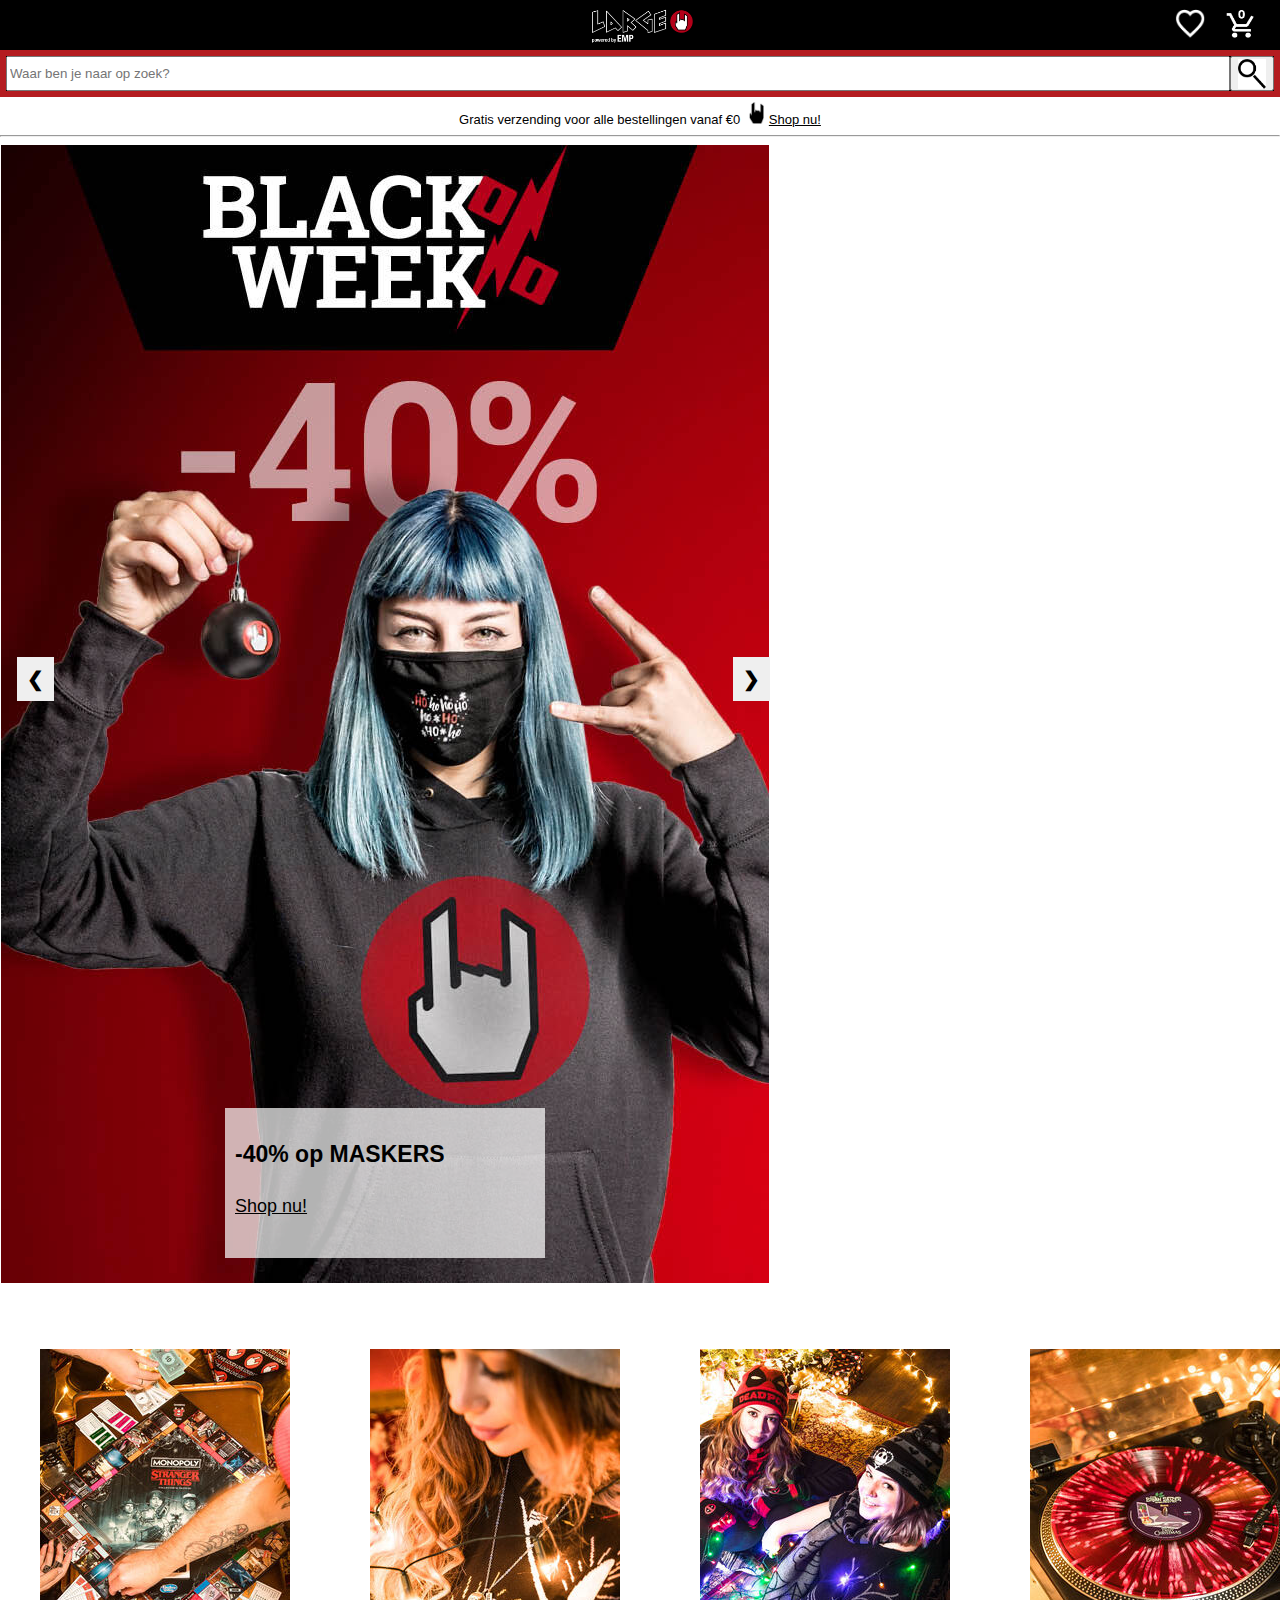
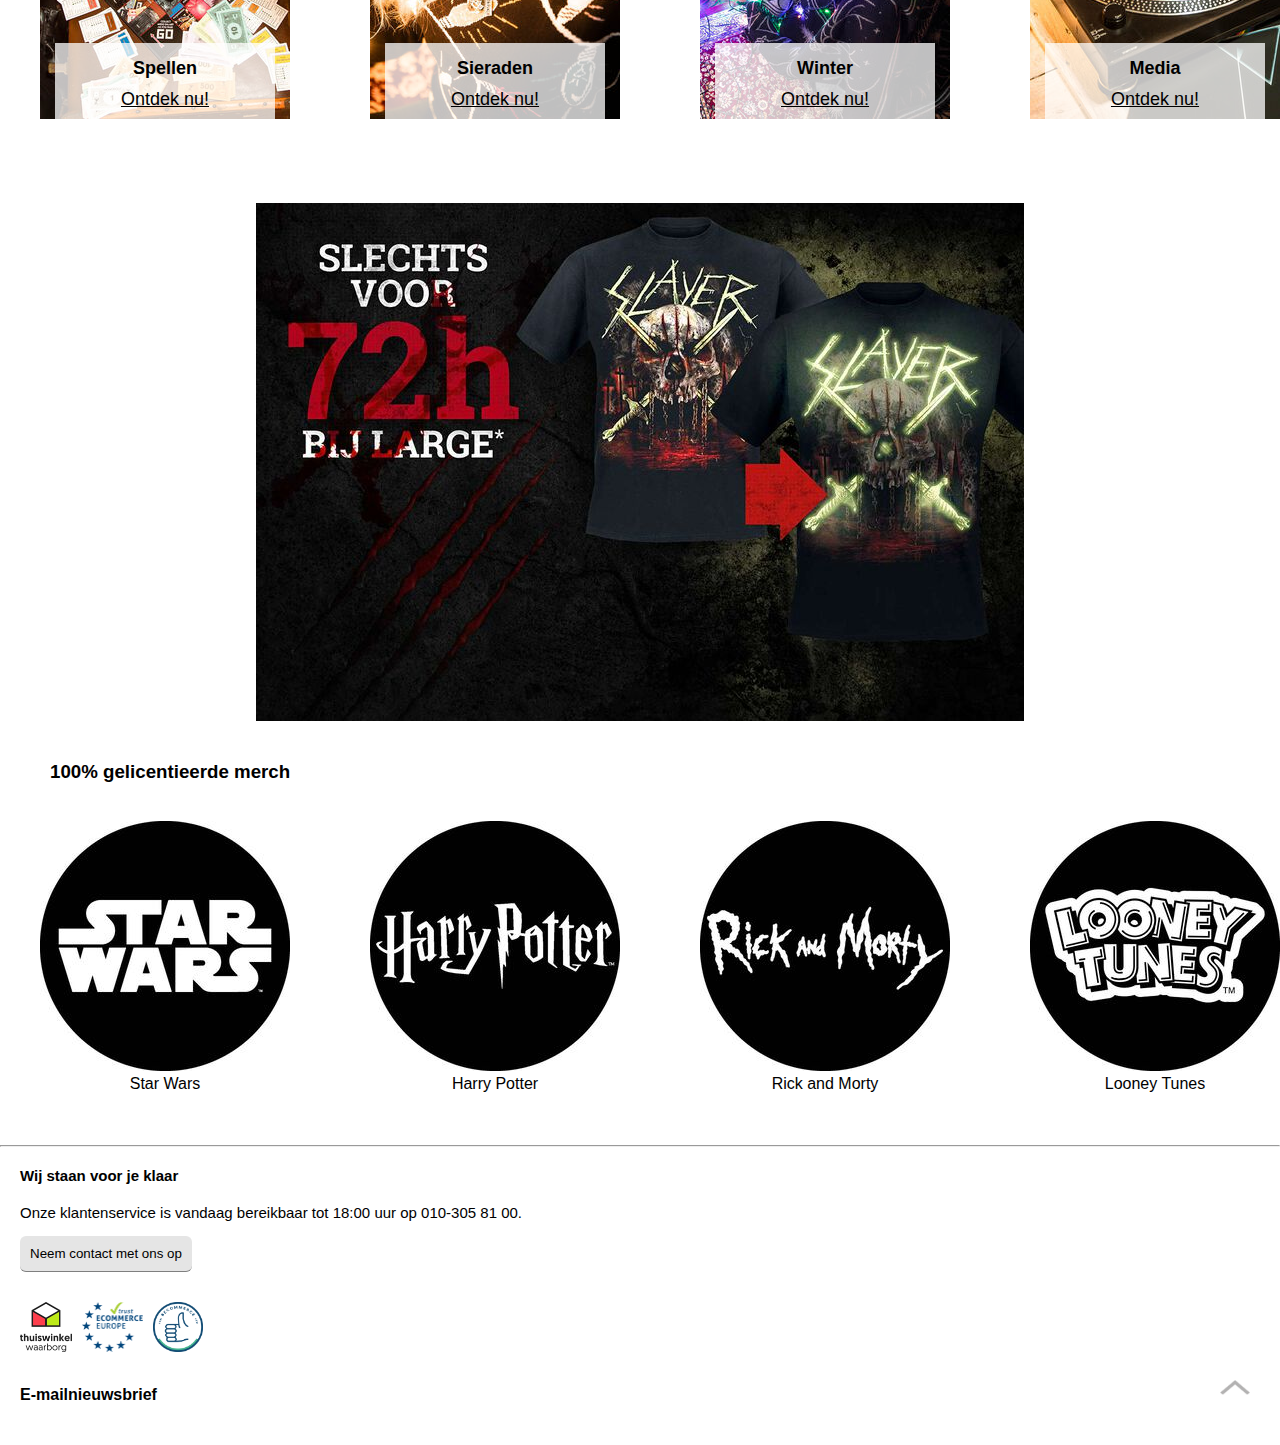
==== index.html @ 4a7ca8f4 "Add files via upload" ====
<!doctype html>
<html lang="nl">

<head>
	<meta charset="UTF-8">
	<meta name="author" content="Maylinn">
	<meta name="viewport" content="width=device-width, initial-scale=1">

	<title>Home</title>

	<link href="./styles/style.css" rel="stylesheet">
</head>

<body>
	<header>
		<div class="informatie">
			<figure class="header">
				<img src="./images/vinkje.png" alt="">
				<figcaption>
					100% Officiële merchandise
				</figcaption>
			</figure>
			<figure class="header">
				<img src="./images/vinkje.png" alt="">
				<figcaption>
					Meer dan 30.000 items
				</figcaption>
			</figure>
			<figure class="header">
				<img src="./images/vinkje.png" alt="">
				<figcaption>
					Gratis retourneren
				</figcaption>
			</figure>
		</div>

		<div class="header">
			<span class="logo">
				<a href="./index.html"><img src="./images/logo.PNG" alt="Logo"></a>
			</span>
			<span class="icon">
				<!-- <a class="icon" href="#"><img src="./images/blad.png" alt="blad"></a>
				<a class="icon" href="#"><img src="./images/club.PNG" alt="backstage club"></a>
				<a class="icon" href="#"><img src="./images/profiel.PNG" alt="profiel"></a> -->
				<a class="icon" href="./backstage.html"><img src="./images/hartje.PNG" alt="hartje"></a>
				<a class="icon" href="#"><img src="./images/wagen.PNG" alt="winkelwagen"></a>
			</span>
		</div>
		<form action="#">
			<input type="search" placeholder="Waar ben je naar op zoek?">
			<button type="submit" name="submit"><img src="./images/zoeken.png" alt=""></button>
		</form>
		<nav>
			<ul>
				<li><a href="#">Nieuw</a></li>
				<li><a href="#">Vrouwen</a></li>
				<li><a href="#">Mannen</a></li>
				<li><a href="#">Kinderen</a></li>
				<li><a href="#">Bandmerch</a></li>
				<li><a href="#">Films en Series</a></li>
				<li><a href="#">Gaming</a></li>
				<li><a href="#">Fun & Lifestyle</a></li>
				<li><a href="#">Accessoires</a></li>
				<li><a href="#">Sale %</a></li>
			</ul>
		</nav>
	</header>
	<main>

		<article class="banner">
			<p>
				Gratis verzending voor alle bestellingen vanaf €0 <img src="./images/hand.PNG" alt="Hand"><a href="#">Shop nu!</a>
			</p>
		</article>
		<hr>

		<!--///////////////////////////// SECTION 1 /////////////////////////////-->
		<section class="slider">
			<figure>
				<div class="slider">
					<img src="./images/mobilebw.jpg" alt="black week">
					<article>
						<p>-40% op MASKERS</p>
						<a href="#">Shop nu!</a>
					</article>
					<button type="button" name="backward">&#10094;</button>
					<button type="button" name="forward">&#10095;</button>
				</div>
			</figure>
			<!-- <figure>
				<img src="./images/mobileclub.jpg" alt="">
				<p>Kerst bij Large!</p>
				<p>Ontdek het nu!</p>
			</figure> -->

		<!--///////////////////////////// SECTION 2 //////////////////////////////-->

		</section>
		<section class="twee">
			<!-- <img src="./images/singlesday.jpg" alt="singlesday"> -->
			<figure>
				<a href=""><img src="./images/spellen.jpg" alt="Spellen"></a>
				<article class="">
					<p>Spellen</p>
					<a href="#">Ontdek nu!</a>
				</article>
			</figure>
			<figure>
				<a href=""><img src="./images/sieraden.jpg" alt="Sieraden"></a>
				<article class="">
					<p>Sieraden</p>
					<a href="#">Ontdek nu!</a>
				</article>
			</figure>
			<figure>
				<a href=""><img src="./images/winteracc.jpg" alt="Winter"></a>
				<article class="">
					<p>Winter</p>
					<a href="#">Ontdek nu!</a>
				</article>
			</figure>
			<figure>
				<a href=""><img src="./images/media.jpg" alt="Media"></a>
				<article class="">
					<p>Media</p>
					<a href="#">Ontdek nu!</a>
				</article>
			</figure>
			<figure>
				<a href=""><img src="./images/keuken.jpg" alt="Keuken"></a>
				<article class="">
					<p>Keuken accessoires</p>
					<a href="#">Ontdek nu!</a>
				</article>
			</figure>
			<figure>
				<a href=""><img src="./images/eten.jpg" alt="Eten acc"></a>
				<article class="">
					<p>Eten en drinken</p>
					<a href="#">Ontdek nu!</a>
				</article>
			</figure>
		</section>

		<!--///////////////////////////// SECTION 3 /////////////////////////////-->

		<section class="drie">
			<span>
				<img src="./images/mobileslayer.jpg" alt="">
				<button type="button" name="button">Shop nu!</button>
			</span>
		</section>

		<!--///////////////////////////// SECTION 4 /////////////////////////////-->

		<section class="vier">
			<article>
				<h3>100% gelicentieerde merch</h3>
				<figure>
					<a href=""><img src="./images/starwars.jpg" alt="starwars"></a>
					<figcaption>Star Wars</figcaption>
				</figure>
				<figure>
					<a href=""><img src="./images/harrypotter.jpg" alt="harry potter"></a>
					<figcaption>Harry Potter</figcaption>
				</figure>
				<figure>
					<a href=""><img src="./images/ricknmorty.jpg" alt="rick and morty"></a>
					<figcaption>Rick and Morty</figcaption>
				</figure>
				<figure>
					<a href=""><img src="./images/looneytunes.jpg" alt="looney tunes"></a>
					<figcaption>Looney Tunes</figcaption>
				</figure>
				<figure>
					<a href=""><img src="./images/wonderwoman.jpg" alt="wonder woman"></a>
					<figcaption>Wonder Woman</figcaption>
				</figure>
				<figure>
					<a href=""><img src="./images/pokemon.jpg" alt="pokemon"></a>
					<figcaption>Pokémon</figcaption>
				</figure>
				<figure>
					<a href=""><img src="./images/gasmonkey.jpg" alt="gas monkey garage"></a>
					<figcaption>Gas Monkey Garage</figcaption>
				</figure>
				<figure>
					<a href=""><img src="./images/lilonstitch.jpg" alt="lilo and stitch"></a>
					<figcaption>Lilo and Stitch</figcaption>
				</figure>
				<figure>
					<a href=""><img src="./images/riverdale.jpg" alt="riverdale"></a>
					<figcaption>Riverdale</figcaption>
				</figure>
				<figure>
					<a href=""><img src="./images/aristocats.jpg" alt="aristocats"></a>
					<figcaption>Aristocats</figcaption>
				</figure>
			</article>
		</section>
	</main>
	<hr>
	<footer>
		<section class="klantenservice">
			<article>
				<h4>Wij staan voor je klaar</h4>
				<p>Onze klantenservice is vandaag bereikbaar tot
					 18:00 uur op 010-305 81 00.</p>
				<button type="button" name="button">Neem contact met ons op</button>
				<nav class="klantenservice">
					<a href="#"><img src="./images/thuiswinkel.png" alt=""></a>
					<a href="#"><img src="./images/ecommerce.png" alt=""></a>
					<a href="#"><img src="./images/becommerce.png" alt=""></a>
				</nav>
			</article>
		</section>
		<section class="email">
			<article>
				<h4>E-mailnieuwsbrief</h4>
				<img src="./images/pijl.png" alt="">
			</article>
		</section>
	</footer>
	<script src="scripts/script.js"></script>
</body>

</html>
---- styles/style.css ----
header {
  font-family: georgia;
}

body {
  font-family: arial;
  margin: 0px;
  height: 100%;
}

/* -------------------header------------------- */
header {
  position: relative;
  background-color: black;
}

figure.header {
  display: none;
}

nav {
  display: none;
  display: flex;
  flex-direction: row;
  width: 300px;
}

nav ul {
  display: none;
  flex-direction: column;
  background-color: #B41C20;
  width: 300px;
  list-style: none;
  /* visibility: hidden; */
}

div.header span.logo {
  /* position: absolute; */
  width: 100%;
  display: flex;
  justify-content: center;
  background-color: black;
}

header>div>span.logo>a>img {
  position: absolute;
  height: 40px;
}

header input[type=search] {
  flex-grow: 1;
}

header form {
  display: flex;
  border-style: solid;
  border-color: #B41C20;
  border-width: 6px;
  height: 35px;
  /* margin-top: 40px; */
}

header form img {
  height: 30px;
}

div.header {
  position: sticky;
  top: 0px;
  display: block;
  justify-content: center;
  z-index: 1;
  height: 40px;
  display: flex;
  justify-content: center;
  background-color: black;
  padding: 5px;
  /* margin-top: -40px; */
}

span.icon {
  display: flex;
  flex-direction: row;
  justify-content: flex-end;
  height: 30px;
  margin-top: 4px;
}

span.icon a img{
  width: 30px;
  height: 30px;
  margin-right: 20px;
}

span.icon a {
  height: 30px;
}

/* -------------------Body------------------- */

article.banner>p>img {
  width: 15px;
  height: 22px;
  margin-left: 5px;
  margin-right: 5px;
}

article.banner>p {
  text-align: center;
  font-size: 13px;
  margin: 0px;
  margin-top: 5px;
}

article.banner>p>a {
  color: black;
}

section.slider div img {
  /* position: absolute; */
  max-width: 100%;
  height: auto;
}
section.slider figure {
  margin: 0;
}

div.slider {
  position: relative;
  display: flex;
  justify-content: center;
  margin: 0;
  margin-bottom: 50px;
  max-width: 770px;
  height: auto;
}
div.slider article {
  position: absolute;
  font-size: 23px;
  font-weight: bold;
  background-color: rgba(255, 255, 255, 0.7);
  padding: 10px;
  width: 300px;
  max-width: 200%;
  height: 130px;
  bottom: 25px;
}

div.slider a {
  color: black;
  font-size: 18px;
  font-weight: normal;
  margin-top: 30px;
}

div.slider button {
  position: absolute;
  top: 45%;
  padding: 10px;
  border: none;
  font-size: 20px;
  font-weight: bold;
  right: 0px;
}

div.slider button:nth-last-of-type(2) {
  right: 93%;
}

/* -------------------Section twee------------------- */

section.twee {
  position: relative;
  display: flex;
  flex-direction: row;
  justify-content: space-between;
  overflow: scroll;
  height: 470px;
}

section.twee img {
  width: 250px;
  height: auto;
}

section.twee figure {
  display: flex;
  justify-content: center;
}

section.twee figure article {
  position: absolute;
  font-size: 18px;
  font-weight: bold;
  text-align: center;
  background-color: rgba(255, 255, 255, 0.75);
  padding: 10px;
  width: 200px;
  max-width: 200%;
  height: 115px;
  bottom: 25px;
}

section.twee a {
  color: black;
  font-weight: normal;
}

section.twee p {
  margin-bottom: 10px;
  margin-top: 5px;
}

/* -------------------Section drie------------------- */

section.drie span {
  position: relative;
  display: flex;
  justify-content: center;
  align-items: center;
}

section.drie img {
  max-width: 100%;
  height: auto;
}

section.drie button {
  position: absolute;
  bottom: 30px;
  right: 100px;
  background-color: rgba(255, 0, 0, 0.0);
  border-color: white;
  border-radius: 3px;
  border-style: solid;
  border-width: 1px;
  color: white;
  padding: 15px;
  padding-left: 35px;
  padding-right: 35px;
  right: 120px;

}

/* -------------------Section vier------------------- */



section.vier article {
  display: flex;
  flex-direction: row;

  justify-content: space-between;
  overflow: scroll;
}

section.vier article figure {
  text-align: center;
  height: 300px;
  margin-top: 100px;
}

section.vier h3 {
  position: absolute;
  margin-left: 50px;
  margin-top: 40px;
  padding-bottom: 30px;
}

/* -------------------Footer------------------- */

footer {
  margin: 20px;
}

section.klantenservice article{
  font-size: 15px;
  /* margin: 10px; */
}

nav.klantenservice {
  display: flex;
  justify-content: flex-start;
  margin-top: 30px;
}
nav.klantenservice a img {
  height: 50px;
  margin-bottom: 10px;
  margin-right: 10px;
}

section.klantenservice button {
  padding: 10px;
  background-color: #E5E5E5;
  border-top: none;
  border-left: none;
  border-right: none;
  border-bottom-width: 0.1px;
  border-color: lightgray;
  border-radius: 6px;
}

section.email article img{
  width: 30px;
  height: 15px;
  margin-top: 5px;
  padding:10px;
}

section.email article {
  display: flex;
  flex-direction: row;
  justify-content: space-between;
  /* height: 10px; */
}

/* ------------------------BACKSTAGE CLUB------------------------ */

body.bsc section.een{
  margin-bottom: 50px;
  width: 100%;
  overflow: hidden;
  height: 600px;
}

article.video {
  position: relative;
  max-width: 100%;
  height: 400px;
}

body.bsc video {
  position: absolute;
  /* width: 100%; */
  /* height: 100%; */
}

body.bsc article.video img {
  position: absolute;
  margin-left: 2em;
  width: 120px;
  padding: 10px;
  background-color: black;
  box-shadow: 8px 8px 0px 1px #F39B0A;
}

body.bsc article.video>article {
  position: absolute;
  display: flex;
  flex-direction: column;
  top: 200px;
  z-index: 1;
}

body.bsc article.video>article p:nth-last-of-type(1) {
  color: white;
  font-size: 13px;
  font-weight: bold;
  margin-left: 20px;
  margin-top: 0px;
}

body.bsc article.video>article p:nth-last-of-type(2){
  color: white;
  font-weight: bold;
  margin-left: 20px;
  margin-bottom: 0px;
  font-size: 50px;
}

body.bsc article.video>article button {
  font-size: 16px;
  width: 350px;
  align-self: center;
  margin-left: 7%;
  color: white;
  background-color: #F39B0A;
  padding: 12px;
  /* padding-left: 50px; */
  /* padding-right: 50px; */
  border: none;
  border-radius: 3px;
}

body.bsc main section:nth-last-of-type(2) {
  position: relative;
  width: 100%;
  height: 555px;
  display: flex;
  justify-content: center;
}

body.bsc main section:nth-last-of-type(2) img {
  position: absolute;
  width: 100%;
  height: auto;
}

body.bsc main section:nth-last-of-type(2) article {
  position: absolute;
  background-color: rgba(255, 255, 255, 0.75);
  font-size: 23px;
  font-weight:  bold;
  padding: 10px;
  width: 80%;
  max-width: 200%;
  height: 130px;
  top: 70%;
  align-self: center;
}

body.bsc main section:nth-last-of-type(2) article a {
  color: black;
  font-weight: normal;
  font-size: 18px;
}
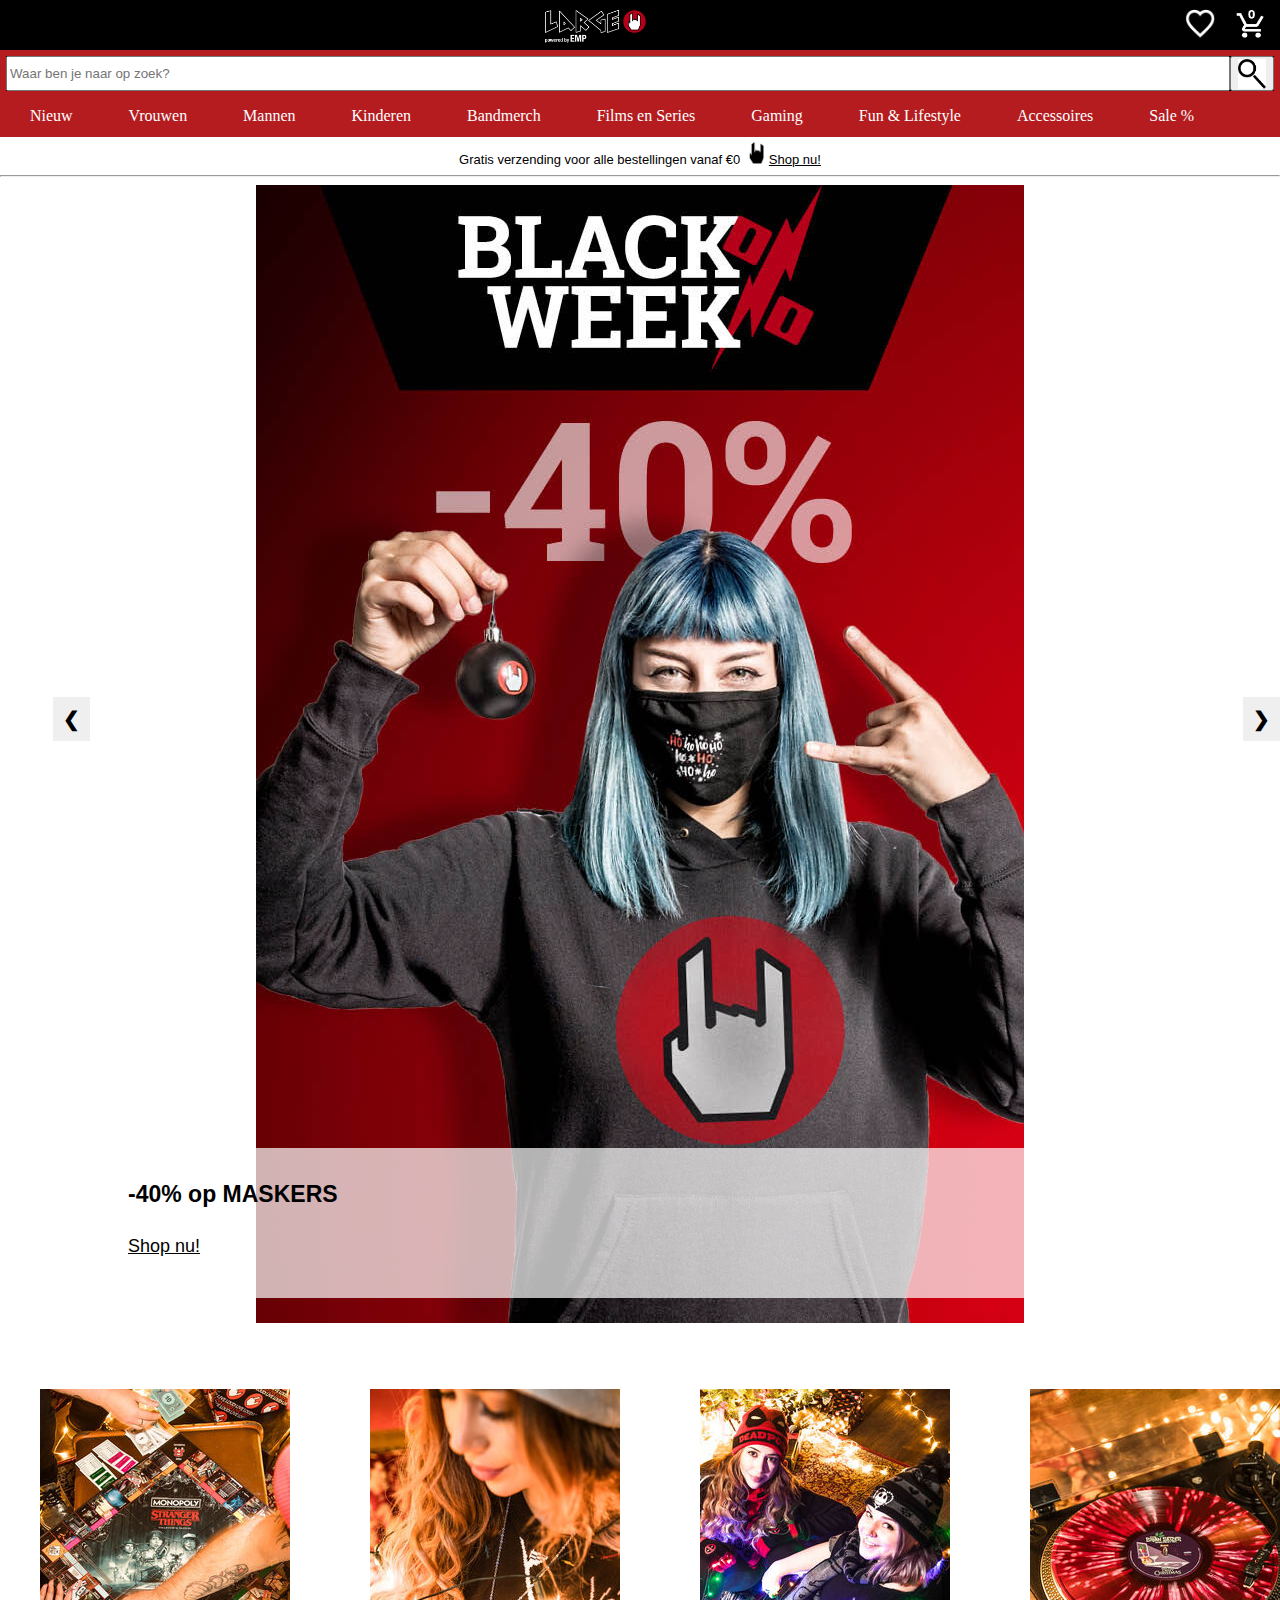
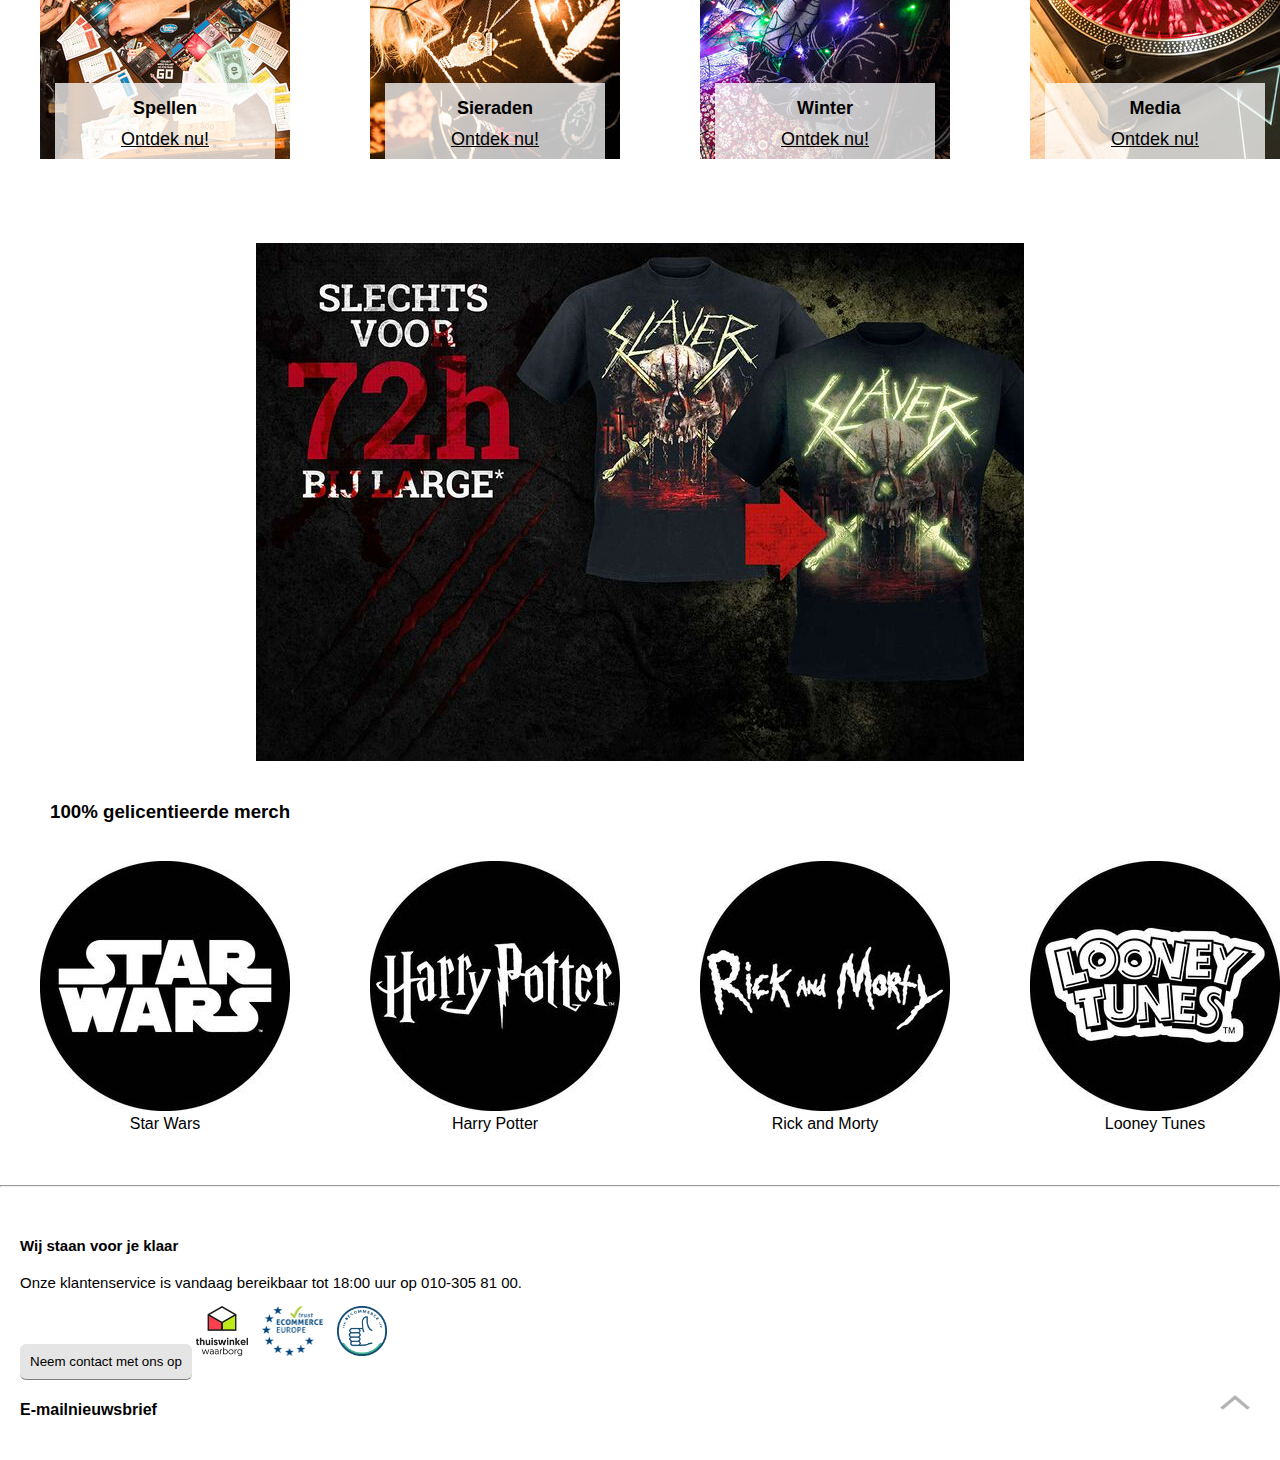
==== commit 1eea3547: "Add files via upload" ====
--- a/index.html
+++ b/index.html
@@ -35,6 +35,19 @@
 		</div>
 
 		<div class="header">
+			<button id="hamburger" type="button" name="button">
+				<span class="bar">
+					<span class="bars">
+					</span>
+					<span class="bars">
+					</span>
+					<span class="bars">
+					</span>
+				</span>
+				<span>
+					Menu
+				</span>
+			</button>
 			<span class="logo">
 				<a href="./index.html"><img src="./images/logo.PNG" alt="Logo"></a>
 			</span>
@@ -50,18 +63,64 @@
 			<input type="search" placeholder="Waar ben je naar op zoek?">
 			<button type="submit" name="submit"><img src="./images/zoeken.png" alt=""></button>
 		</form>
-		<nav>
+		<nav id="nav">
 			<ul>
-				<li><a href="#">Nieuw</a></li>
-				<li><a href="#">Vrouwen</a></li>
-				<li><a href="#">Mannen</a></li>
-				<li><a href="#">Kinderen</a></li>
-				<li><a href="#">Bandmerch</a></li>
-				<li><a href="#">Films en Series</a></li>
-				<li><a href="#">Gaming</a></li>
-				<li><a href="#">Fun & Lifestyle</a></li>
-				<li><a href="#">Accessoires</a></li>
-				<li><a href="#">Sale %</a></li>
+				<li>
+					<a href="#">Nieuw</a>
+					<span></span>
+				</li>
+				<li>
+					<a href="#">Vrouwen</a>
+					<span></span>
+				</li>
+				<li>
+					<a href="#">Mannen</a>
+					<span></span>
+				</li>
+				<li>
+					<a href="#">Kinderen</a>
+					<span></span>
+				</li>
+				<li>
+					<a href="#">Bandmerch</a>
+					<span></span>
+				</li>
+				<li>
+					<a href="#">Films en Series</a>
+					<span></span>
+				</li>
+				<li>
+					<a href="#">Gaming</a>
+					<span></span>
+				</li>
+				<li>
+					<a href="#">Fun & Lifestyle</a>
+					<span></span>
+				</li>
+				<li>
+					<a href="#">Accessoires</a>
+					<span></span>
+				</li>
+				<li>
+					<a href="#">Sale %</a>
+					<span></span>
+				</li>
+				<li class="mobiel">
+					<a href="#"><img src="./images/blad.png" alt=""> Sustainability</a>
+					<span></span>
+				</li>
+				<li class="mobiel">
+					<a href="#"><img src="./images/club.PNG" alt=""> Backstage Club</a>
+					<span></span>
+				</li>
+				<li class="mobiel">
+					<a href="#"><img src="./images/profiel.PNG" alt=""> Gebruiker</a>
+					<span></span>
+				</li>
+				<li class="mobiel">
+					<a href="#"><img src="./images/hartje.PNG" alt=""> Verlanglijst</a>
+					<span></span>
+				</li>
 			</ul>
 		</nav>
 	</header>
@@ -207,11 +266,11 @@
 				<p>Onze klantenservice is vandaag bereikbaar tot
 					 18:00 uur op 010-305 81 00.</p>
 				<button type="button" name="button">Neem contact met ons op</button>
-				<nav class="klantenservice">
+				<span class="klantenservice">
 					<a href="#"><img src="./images/thuiswinkel.png" alt=""></a>
 					<a href="#"><img src="./images/ecommerce.png" alt=""></a>
 					<a href="#"><img src="./images/becommerce.png" alt=""></a>
-				</nav>
+				</span>
 			</article>
 		</section>
 		<section class="email">
--- a/styles/style.css
+++ b/styles/style.css
@@ -19,19 +19,34 @@
 }
 
 nav {
-  display: none;
-  display: flex;
-  flex-direction: row;
-  width: 300px;
+  background-color: #B41C20;
+  /* display: flex; */
 }
 
 nav ul {
-  display: none;
-  flex-direction: column;
-  background-color: #B41C20;
-  width: 300px;
+  display: flex;
   list-style: none;
-  /* visibility: hidden; */
+  height: 30px;
+  padding-top: 10px;
+  padding-left: 30px;
+  padding-right: 30px;
+  margin: 0px;
+}
+
+nav li {
+  display: flex;
+  flex-grow: 1;
+  flex-shrink: 1;
+  /* flex-basis: auto; */
+}
+
+li.mobiel {
+  display: none
+}
+
+nav a {
+  color: white;
+  text-decoration: none;
 }
 
 div.header span.logo {
@@ -42,8 +57,96 @@
   background-color: black;
 }
 
+div.header button {
+  display: none;
+}
+
+/* ---------MOBILE--------- */
+@media screen and (max-width: 800px) {
+  nav {
+    position: fixed;
+    display: none;
+    height: 100%;
+    background-color: black;
+    z-index: 1;
+    width: 80%;
+    top: 50px;
+  }
+
+  nav ul {
+    flex-direction: column;
+    /* height: 100vw; */
+    display: block;
+  }
+
+  nav li {
+    margin-bottom: 20px;
+    display: flex;
+    justify-content: space-between;
+  }
+li.mobiel{
+  display: flex;
+  /* justify-content: center; */
+  align-items: center;
+  font-size: 14px;
+  margin-bottom: 10px;
+}
+li.mobiel img {
+  width: 30px;
+}
+
+li.mobiel a {
+  margin-left: 5px;
+  margin-bottom: 0px;
+}
+
+  nav li span {
+    display: inline-block;
+    width: 8px;
+    height: 8px;
+    border-top: 2px solid #000;
+    border-right: 2px solid #000;
+    border-color: white;
+    transform: rotate(135deg);
+  }
+
+  div.header button {
+    display: flex;
+    background-color: transparent;
+    color: white;
+    border: none;
+    padding-top: 5px;
+    margin-top: 5px;
+  }
+
+  div.header button:focus {
+    border: none;
+    outline: none;
+    background-color: #14485C;
+  }
+
+  span.bar {
+    display: flex;
+    flex-direction: column;
+  }
+
+  span.bars {
+    width: 25px;
+    height: 3px;
+    background-color: white;
+    margin: 2px 0;
+  }
+
+  div.header button>span:nth-of-type(2) {
+    margin-left: 10px;
+    margin-top: 4px;
+  }
+}
+
+/* ------------------------- */
+
 header>div>span.logo>a>img {
-  position: absolute;
+  /* position: absolute; */
   height: 40px;
 }
 
@@ -57,7 +160,7 @@
   border-color: #B41C20;
   border-width: 6px;
   height: 35px;
-  /* margin-top: 40px; */
+  margin-top: 50px;
 }
 
 header form img {
@@ -65,14 +168,13 @@
 }
 
 div.header {
-  position: sticky;
+  position: fixed;
+  width: 100vw;
   top: 0px;
-  display: block;
-  justify-content: center;
+  display: flex;
+  justify-content: space-between;
   z-index: 1;
   height: 40px;
-  display: flex;
-  justify-content: center;
   background-color: black;
   padding: 5px;
   /* margin-top: -40px; */
@@ -86,7 +188,7 @@
   margin-top: 4px;
 }
 
-span.icon a img{
+span.icon a img {
   width: 30px;
   height: 30px;
   margin-right: 20px;
@@ -97,7 +199,6 @@
 }
 
 /* -------------------Body------------------- */
-
 article.banner>p>img {
   width: 15px;
   height: 22px;
@@ -121,6 +222,7 @@
   max-width: 100%;
   height: auto;
 }
+
 section.slider figure {
   margin: 0;
 }
@@ -131,17 +233,18 @@
   justify-content: center;
   margin: 0;
   margin-bottom: 50px;
-  max-width: 770px;
+  width: 100vw;
   height: auto;
 }
+
 div.slider article {
   position: absolute;
   font-size: 23px;
   font-weight: bold;
   background-color: rgba(255, 255, 255, 0.7);
   padding: 10px;
-  width: 300px;
-  max-width: 200%;
+  width: 80vw;
+  /* max-width: 200%; */
   height: 130px;
   bottom: 25px;
 }
@@ -168,7 +271,6 @@
 }
 
 /* -------------------Section twee------------------- */
-
 section.twee {
   position: relative;
   display: flex;
@@ -212,7 +314,6 @@
 }
 
 /* -------------------Section drie------------------- */
-
 section.drie span {
   position: relative;
   display: flex;
@@ -239,17 +340,12 @@
   padding-left: 35px;
   padding-right: 35px;
   right: 120px;
-
 }
 
 /* -------------------Section vier------------------- */
-
-
-
 section.vier article {
   display: flex;
   flex-direction: row;
-
   justify-content: space-between;
   overflow: scroll;
 }
@@ -268,22 +364,22 @@
 }
 
 /* -------------------Footer------------------- */
-
 footer {
   margin: 20px;
 }
 
-section.klantenservice article{
+section.klantenservice article {
   font-size: 15px;
   /* margin: 10px; */
 }
 
-nav.klantenservice {
+section.klantenservice {
   display: flex;
   justify-content: flex-start;
   margin-top: 30px;
 }
-nav.klantenservice a img {
+
+section.klantenservice a img {
   height: 50px;
   margin-bottom: 10px;
   margin-right: 10px;
@@ -300,11 +396,11 @@
   border-radius: 6px;
 }
 
-section.email article img{
+section.email article img {
   width: 30px;
   height: 15px;
   margin-top: 5px;
-  padding:10px;
+  padding: 10px;
 }
 
 section.email article {
@@ -315,9 +411,8 @@
 }
 
 /* ------------------------BACKSTAGE CLUB------------------------ */
-
-body.bsc section.een{
-  margin-bottom: 50px;
+body.bsc section.een {
+  /* margin-bottom: 50px; */
   width: 100%;
   overflow: hidden;
   height: 600px;
@@ -337,7 +432,7 @@
 
 body.bsc article.video img {
   position: absolute;
-  margin-left: 2em;
+  margin-left: 1em;
   width: 120px;
   padding: 10px;
   background-color: black;
@@ -349,10 +444,10 @@
   display: flex;
   flex-direction: column;
   top: 200px;
-  z-index: 1;
-}
-
-body.bsc article.video>article p:nth-last-of-type(1) {
+  /* z-index: 1; */
+}
+
+body.bsc article.video>article p:nth-of-type(2) {
   color: white;
   font-size: 13px;
   font-weight: bold;
@@ -360,7 +455,7 @@
   margin-top: 0px;
 }
 
-body.bsc article.video>article p:nth-last-of-type(2){
+body.bsc article.video>article p:nth-of-type(1) {
   color: white;
   font-weight: bold;
   margin-left: 20px;
@@ -376,41 +471,79 @@
   color: white;
   background-color: #F39B0A;
   padding: 12px;
-  /* padding-left: 50px; */
-  /* padding-right: 50px; */
   border: none;
   border-radius: 3px;
 }
 
-body.bsc main section:nth-last-of-type(2) {
-  position: relative;
-  width: 100%;
-  height: 555px;
-  display: flex;
-  justify-content: center;
-}
-
-body.bsc main section:nth-last-of-type(2) img {
-  position: absolute;
-  width: 100%;
-  height: auto;
-}
-
-body.bsc main section:nth-last-of-type(2) article {
-  position: absolute;
-  background-color: rgba(255, 255, 255, 0.75);
-  font-size: 23px;
-  font-weight:  bold;
-  padding: 10px;
-  width: 80%;
-  max-width: 200%;
-  height: 130px;
-  top: 70%;
-  align-self: center;
-}
-
-body.bsc main section:nth-last-of-type(2) article a {
-  color: black;
-  font-weight: normal;
-  font-size: 18px;
-}
+/* ------------------------SECTION 2------------------------ */
+body.bsc main section:nth-of-type(2) {
+  position: relative;
+  background-image: radial-gradient(#212121 26%, transparent 20%);
+  background-color: #f29b05;
+  background-size: 7px 7px;
+  max-width: 100%;
+}
+
+body.bsc main section:nth-of-type(2) div {
+  background-image: linear-gradient(to left, #f29b05 25%, transparent 100%);
+}
+
+body.bsc main section:nth-of-type(2) article>article:nth-of-type(1) {
+  /* position: relative; */
+  background-color: white;
+  font-size: 14px;
+  line-height: 20px;
+  margin-left: auto;
+  margin-right: auto;
+  max-width: 90vw;
+  padding: 10px;
+  margin-bottom: 100px;
+  margin-top: 2em;
+}
+
+body.bsc main section:nth-of-type(2) h3 {
+  color: white;
+  font-size: 28px;
+  font-weight: bold;
+  padding-left: 1em;
+  margin-top: 0px;
+  margin-bottom: 5px;
+}
+
+body.bsc main section:nth-of-type(2) h3:nth-of-type(1) {
+  padding-top: 1em;
+  margin-top: 0px;
+}
+
+body.bsc main section:nth-of-type(2) article>article:nth-of-type(2) {
+  position: relative;
+}
+
+body.bsc main section:nth-of-type(2) img {
+  max-width: 90%;
+  margin-left: auto;
+  margin-right: auto;
+  padding-bottom: 100px;
+  display: flex;
+  z-index: 2;
+}
+
+body.bsc main section:nth-of-type(2) span {
+  position: absolute;
+  top: -70px;
+  right: 0;
+  background-color: black;
+  height: 206px;
+  width: 70px;
+  z-index: 1;
+}
+
+p.p {
+  position: absolute;
+  bottom: 0px;
+  top: 65%;
+  left: 2%;
+  color: white;
+  font-weight: bold;
+  font-size: 28px;
+}
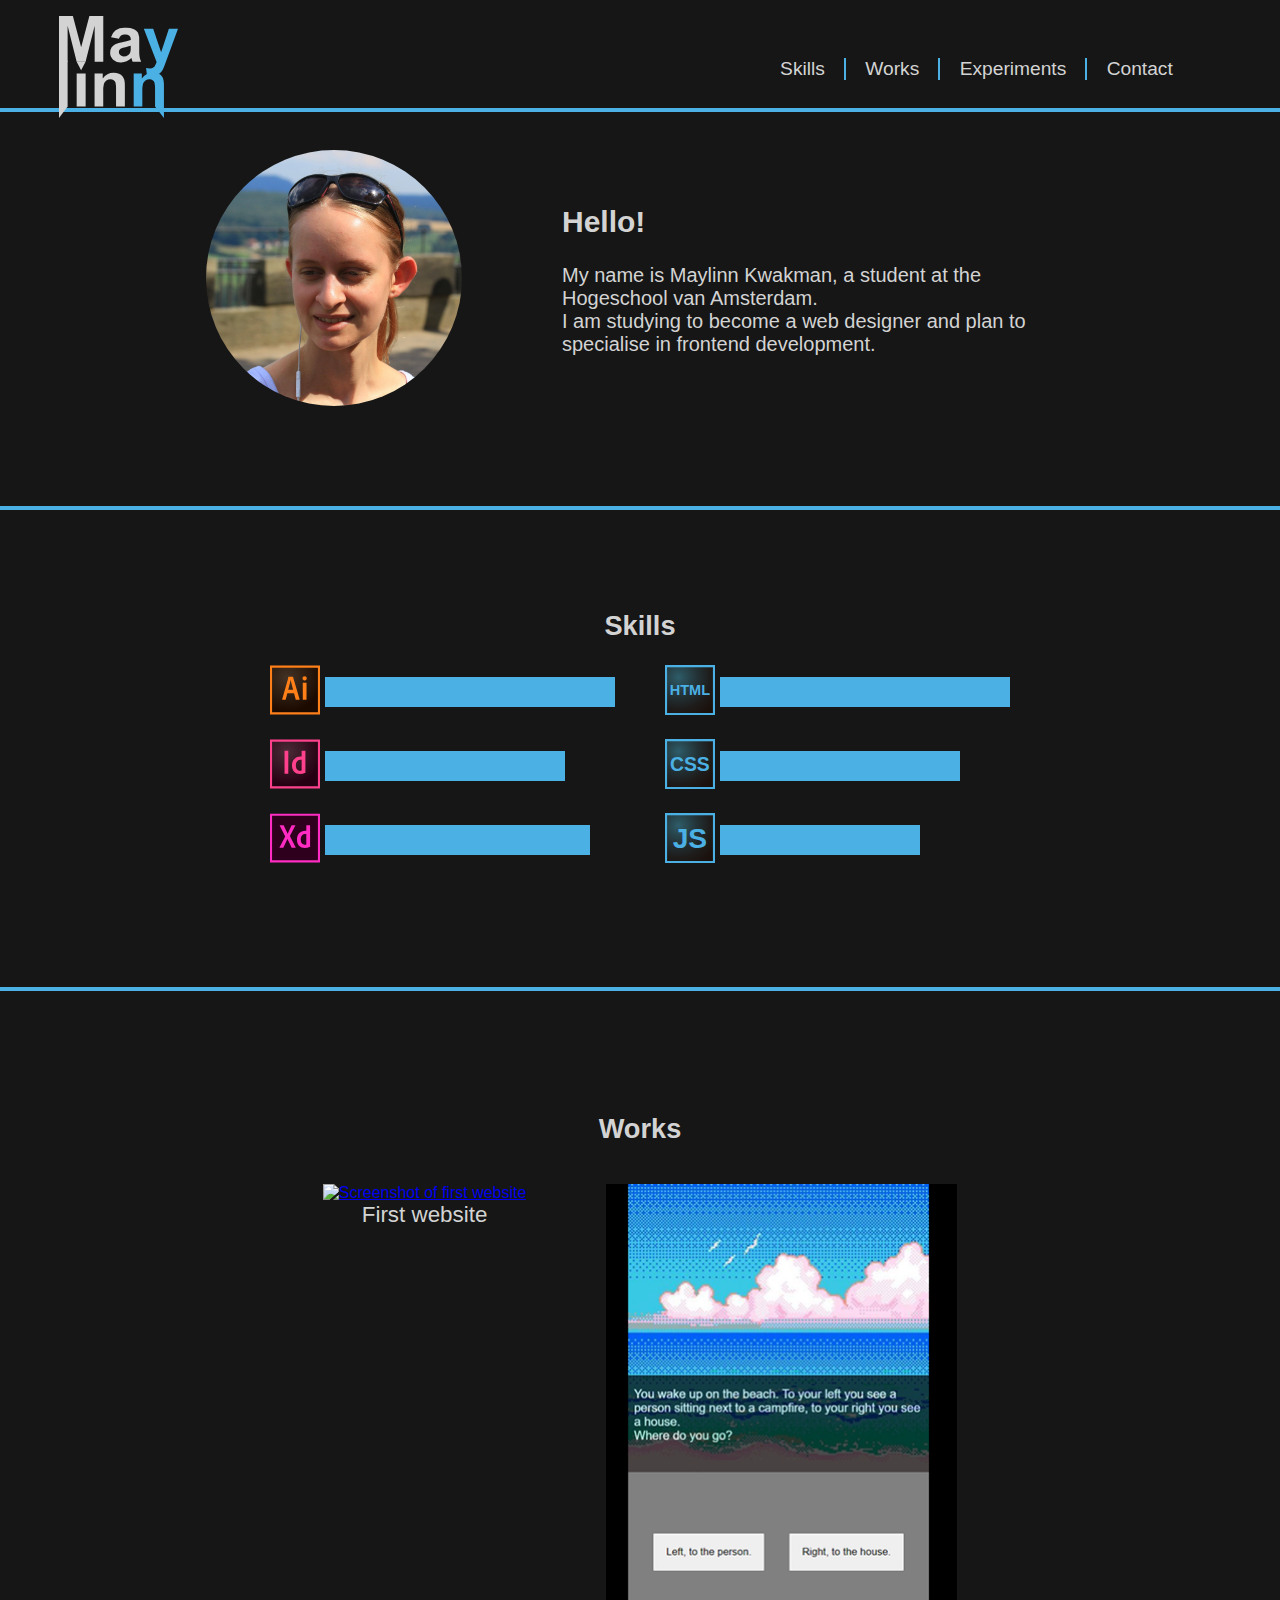
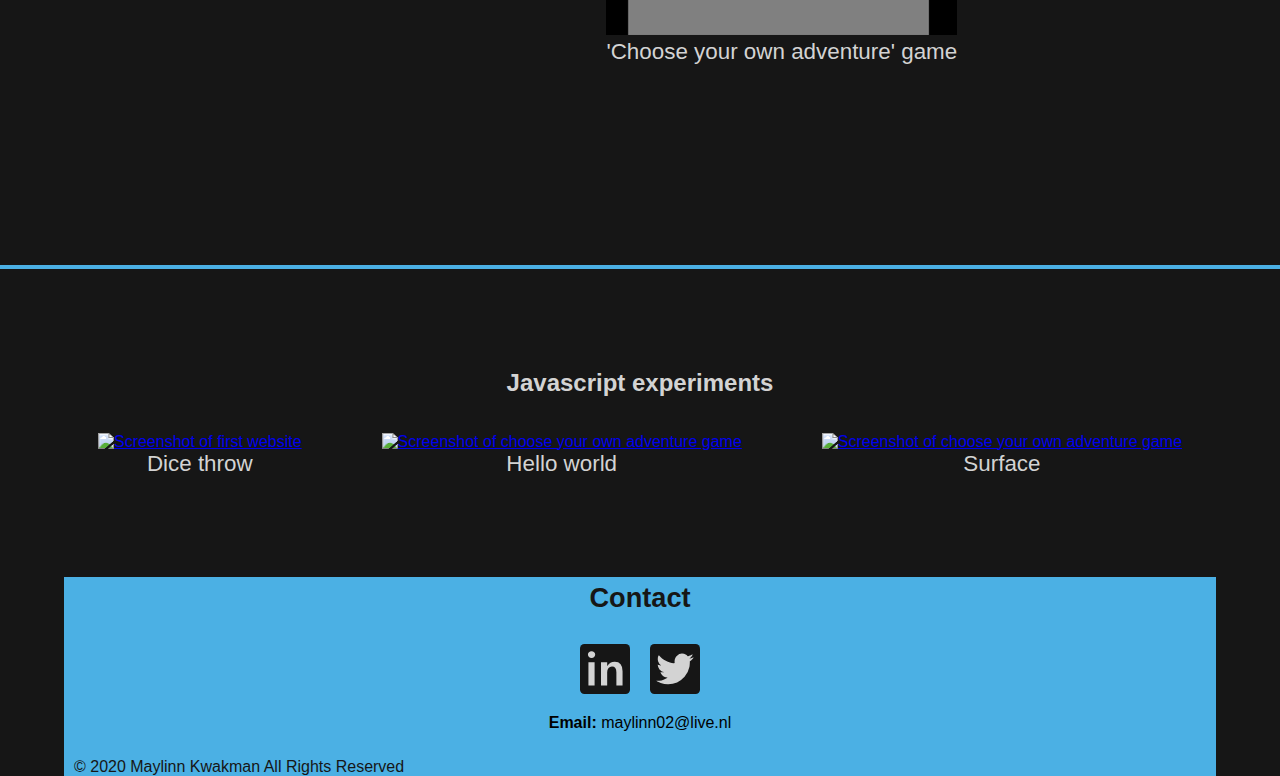
==== commit 24e82d05: "Add files via upload" ====
--- a/index.html
+++ b/index.html
@@ -1,283 +1,122 @@
 <!doctype html>
-<html lang="nl">
+<html lang="en">
 
 <head>
 	<meta charset="UTF-8">
 	<meta name="author" content="Maylinn">
 	<meta name="viewport" content="width=device-width, initial-scale=1">
 
-	<title>Home</title>
+	<title>Maylinn Kwakman - Portfolio</title>
 
 	<link href="./styles/style.css" rel="stylesheet">
 </head>
 
 <body>
-	<header>
-		<div class="informatie">
-			<figure class="header">
-				<img src="./images/vinkje.png" alt="">
-				<figcaption>
-					100% Officiële merchandise
-				</figcaption>
-			</figure>
-			<figure class="header">
-				<img src="./images/vinkje.png" alt="">
-				<figcaption>
-					Meer dan 30.000 items
-				</figcaption>
-			</figure>
-			<figure class="header">
-				<img src="./images/vinkje.png" alt="">
-				<figcaption>
-					Gratis retourneren
-				</figcaption>
-			</figure>
-		</div>
-
-		<div class="header">
-			<button id="hamburger" type="button" name="button">
-				<span class="bar">
-					<span class="bars">
-					</span>
-					<span class="bars">
-					</span>
-					<span class="bars">
-					</span>
-				</span>
-				<span>
-					Menu
-				</span>
-			</button>
-			<span class="logo">
-				<a href="./index.html"><img src="./images/logo.PNG" alt="Logo"></a>
-			</span>
-			<span class="icon">
-				<!-- <a class="icon" href="#"><img src="./images/blad.png" alt="blad"></a>
-				<a class="icon" href="#"><img src="./images/club.PNG" alt="backstage club"></a>
-				<a class="icon" href="#"><img src="./images/profiel.PNG" alt="profiel"></a> -->
-				<a class="icon" href="./backstage.html"><img src="./images/hartje.PNG" alt="hartje"></a>
-				<a class="icon" href="#"><img src="./images/wagen.PNG" alt="winkelwagen"></a>
-			</span>
-		</div>
-		<form action="#">
-			<input type="search" placeholder="Waar ben je naar op zoek?">
-			<button type="submit" name="submit"><img src="./images/zoeken.png" alt=""></button>
-		</form>
-		<nav id="nav">
+	<header id="aboutme">
+		<nav>
 			<ul>
-				<li>
-					<a href="#">Nieuw</a>
-					<span></span>
-				</li>
-				<li>
-					<a href="#">Vrouwen</a>
-					<span></span>
-				</li>
-				<li>
-					<a href="#">Mannen</a>
-					<span></span>
-				</li>
-				<li>
-					<a href="#">Kinderen</a>
-					<span></span>
-				</li>
-				<li>
-					<a href="#">Bandmerch</a>
-					<span></span>
-				</li>
-				<li>
-					<a href="#">Films en Series</a>
-					<span></span>
-				</li>
-				<li>
-					<a href="#">Gaming</a>
-					<span></span>
-				</li>
-				<li>
-					<a href="#">Fun & Lifestyle</a>
-					<span></span>
-				</li>
-				<li>
-					<a href="#">Accessoires</a>
-					<span></span>
-				</li>
-				<li>
-					<a href="#">Sale %</a>
-					<span></span>
-				</li>
-				<li class="mobiel">
-					<a href="#"><img src="./images/blad.png" alt=""> Sustainability</a>
-					<span></span>
-				</li>
-				<li class="mobiel">
-					<a href="#"><img src="./images/club.PNG" alt=""> Backstage Club</a>
-					<span></span>
-				</li>
-				<li class="mobiel">
-					<a href="#"><img src="./images/profiel.PNG" alt=""> Gebruiker</a>
-					<span></span>
-				</li>
-				<li class="mobiel">
-					<a href="#"><img src="./images/hartje.PNG" alt=""> Verlanglijst</a>
-					<span></span>
-				</li>
+				<li><a href="index.html"><img src="./images/logo.svg" alt="Logo"></a></li>
+				<li><a href="#skills">Skills</a></li>
+				<li><a href="#works">Works</a></li>
+				<li><a href="#experiments">Experiments</a></li>
+				<li><a href="#contact">Contact</a></li>
 			</ul>
 		</nav>
 	</header>
 	<main>
-
-		<article class="banner">
-			<p>
-				Gratis verzending voor alle bestellingen vanaf €0 <img src="./images/hand.PNG" alt="Hand"><a href="#">Shop nu!</a>
-			</p>
-		</article>
-		<hr>
-
-		<!--///////////////////////////// SECTION 1 /////////////////////////////-->
-		<section class="slider">
-			<figure>
-				<div class="slider">
-					<img src="./images/mobilebw.jpg" alt="black week">
-					<article>
-						<p>-40% op MASKERS</p>
-						<a href="#">Shop nu!</a>
-					</article>
-					<button type="button" name="backward">&#10094;</button>
-					<button type="button" name="forward">&#10095;</button>
+		<section class="intro">
+			<img src="./images/picture.jpg" alt="Picture of me!">
+			<article class="introductie">
+				<h2>Hello!</h2>
+				<p>My name is Maylinn Kwakman, a student at the Hogeschool van Amsterdam. <br> I am studying to become a web designer and plan to specialise in frontend development.</p>
+			</article>
+		</section>
+		<hr id="skills">
+		<section>
+			<h2>Skills</h2>
+			<article>
+				<div class="skills">
+					<span>
+						<label><img src="./images/ai.svg" alt="Illustrator"></label>
+						<span></span>
+					</span>
+					<span>
+						<label><img src="./images/id.svg" alt="Indesign"></label>
+						<span></span>
+					</span>
+					<span>
+						<label><img src="./images/xd.svg" alt="Xd"></label>
+						<span></span>
+					</span>
 				</div>
-			</figure>
-			<!-- <figure>
-				<img src="./images/mobileclub.jpg" alt="">
-				<p>Kerst bij Large!</p>
-				<p>Ontdek het nu!</p>
-			</figure> -->
-
-		<!--///////////////////////////// SECTION 2 //////////////////////////////-->
-
+				<div class="skills">
+					<span>
+						<label><img src="./images/html.svg" alt="Illustrator"></label>
+						<span></span>
+					</span>
+					<span>
+						<label><img src="./images/css.svg" alt="Indesign"></label>
+						<span></span>
+					</span>
+					<span>
+						<label><img src="./images/js.svg" alt="Xd"></label>
+						<span></span>
+					</span>
+				</div>
+			</article>
 		</section>
-		<section class="twee">
-			<!-- <img src="./images/singlesday.jpg" alt="singlesday"> -->
-			<figure>
-				<a href=""><img src="./images/spellen.jpg" alt="Spellen"></a>
-				<article class="">
-					<p>Spellen</p>
-					<a href="#">Ontdek nu!</a>
+		<hr id="works">
+		<section>
+			<article>
+				<h2>
+					Works
+				</h2>
+				<article>
+					<figure>
+						<a target="_blank" href="https://maylinnk.github.io/Projectpassie/"><img src="./images/passie.PNG" alt="Screenshot of first website"></a>
+						<figcaption>First website</figcaption>
+					</figure>
+					<figure>
+						<a target="_blank" href="https://maylinnk.github.io/Chooseyourownadventure/"><img src="./images/cyoa.png" alt="Screenshot of choose your own adventure game"></a>
+						<figcaption>'Choose your own adventure' game</figcaption>
+					</figure>
 				</article>
-			</figure>
-			<figure>
-				<a href=""><img src="./images/sieraden.jpg" alt="Sieraden"></a>
-				<article class="">
-					<p>Sieraden</p>
-					<a href="#">Ontdek nu!</a>
+			</article>
+		</section>
+		<hr id="experiments">
+		<section>
+			<article>
+				<h2>
+					Javascript experiments
+				</h2>
+				<article>
+					<figure>
+						<a target="_blank" href="https://maylinnk.github.io/JSExperimenten/dobbelsteen.html"><img src="./images/dice.PNG" alt="Screenshot of first website"></a>
+						<figcaption>Dice throw</figcaption>
+					</figure>
+					<figure>
+						<a target="_blank" href="https://maylinnk.github.io/JSExperimenten/helloworld.html"><img src="./images/helloworld.PNG" alt="Screenshot of choose your own adventure game"></a>
+						<figcaption>Hello world</figcaption>
+					</figure>
+					<figure>
+						<a target="_blank" href="https://maylinnk.github.io/JSExperimenten/rekenen.html"><img src="./images/surface.PNG" alt="Screenshot of choose your own adventure game"></a>
+						<figcaption>Surface</figcaption>
+					</figure>
 				</article>
-			</figure>
-			<figure>
-				<a href=""><img src="./images/winteracc.jpg" alt="Winter"></a>
-				<article class="">
-					<p>Winter</p>
-					<a href="#">Ontdek nu!</a>
-				</article>
-			</figure>
-			<figure>
-				<a href=""><img src="./images/media.jpg" alt="Media"></a>
-				<article class="">
-					<p>Media</p>
-					<a href="#">Ontdek nu!</a>
-				</article>
-			</figure>
-			<figure>
-				<a href=""><img src="./images/keuken.jpg" alt="Keuken"></a>
-				<article class="">
-					<p>Keuken accessoires</p>
-					<a href="#">Ontdek nu!</a>
-				</article>
-			</figure>
-			<figure>
-				<a href=""><img src="./images/eten.jpg" alt="Eten acc"></a>
-				<article class="">
-					<p>Eten en drinken</p>
-					<a href="#">Ontdek nu!</a>
-				</article>
-			</figure>
-		</section>
-
-		<!--///////////////////////////// SECTION 3 /////////////////////////////-->
-
-		<section class="drie">
-			<span>
-				<img src="./images/mobileslayer.jpg" alt="">
-				<button type="button" name="button">Shop nu!</button>
-			</span>
-		</section>
-
-		<!--///////////////////////////// SECTION 4 /////////////////////////////-->
-
-		<section class="vier">
-			<article>
-				<h3>100% gelicentieerde merch</h3>
-				<figure>
-					<a href=""><img src="./images/starwars.jpg" alt="starwars"></a>
-					<figcaption>Star Wars</figcaption>
-				</figure>
-				<figure>
-					<a href=""><img src="./images/harrypotter.jpg" alt="harry potter"></a>
-					<figcaption>Harry Potter</figcaption>
-				</figure>
-				<figure>
-					<a href=""><img src="./images/ricknmorty.jpg" alt="rick and morty"></a>
-					<figcaption>Rick and Morty</figcaption>
-				</figure>
-				<figure>
-					<a href=""><img src="./images/looneytunes.jpg" alt="looney tunes"></a>
-					<figcaption>Looney Tunes</figcaption>
-				</figure>
-				<figure>
-					<a href=""><img src="./images/wonderwoman.jpg" alt="wonder woman"></a>
-					<figcaption>Wonder Woman</figcaption>
-				</figure>
-				<figure>
-					<a href=""><img src="./images/pokemon.jpg" alt="pokemon"></a>
-					<figcaption>Pokémon</figcaption>
-				</figure>
-				<figure>
-					<a href=""><img src="./images/gasmonkey.jpg" alt="gas monkey garage"></a>
-					<figcaption>Gas Monkey Garage</figcaption>
-				</figure>
-				<figure>
-					<a href=""><img src="./images/lilonstitch.jpg" alt="lilo and stitch"></a>
-					<figcaption>Lilo and Stitch</figcaption>
-				</figure>
-				<figure>
-					<a href=""><img src="./images/riverdale.jpg" alt="riverdale"></a>
-					<figcaption>Riverdale</figcaption>
-				</figure>
-				<figure>
-					<a href=""><img src="./images/aristocats.jpg" alt="aristocats"></a>
-					<figcaption>Aristocats</figcaption>
-				</figure>
 			</article>
 		</section>
 	</main>
-	<hr>
 	<footer>
-		<section class="klantenservice">
-			<article>
-				<h4>Wij staan voor je klaar</h4>
-				<p>Onze klantenservice is vandaag bereikbaar tot
-					 18:00 uur op 010-305 81 00.</p>
-				<button type="button" name="button">Neem contact met ons op</button>
-				<span class="klantenservice">
-					<a href="#"><img src="./images/thuiswinkel.png" alt=""></a>
-					<a href="#"><img src="./images/ecommerce.png" alt=""></a>
-					<a href="#"><img src="./images/becommerce.png" alt=""></a>
-				</span>
-			</article>
-		</section>
-		<section class="email">
-			<article>
-				<h4>E-mailnieuwsbrief</h4>
-				<img src="./images/pijl.png" alt="">
-			</article>
+		<section>
+			<h2 id="contact">
+				Contact
+			</h2>
+			<span>
+				<a target="_blank" href="https://www.linkedin.com/in/maylinn-kwakman-9084b4202/"><img src="./images/li.svg" alt="linkedin logo"></a>
+				<a target="_blank" href="https://twitter.com/Maylinn_Kwakman"><img id="twitter" src="./images/twitter.svg" alt="twitter logo"></a>
+			</span>
+			<p><strong>Email: </strong>maylinn02@live.nl</p>
+			<p>© 2020 Maylinn Kwakman All Rights Reserved</p>
 		</section>
 	</footer>
 	<script src="scripts/script.js"></script>
--- a/styles/style.css
+++ b/styles/style.css
@@ -1,549 +1,282 @@
-header {
-  font-family: georgia;
-}
-
 body {
-  font-family: arial;
+  font-family: Tahoma, arial;
   margin: 0px;
-  height: 100%;
-}
-
-/* -------------------header------------------- */
-header {
+  background-color: #161616;
+}
+
+nav {
+  position: fixed;
+  background-color: #161616;
+  width: 100%;
+  height: 12%;
+  margin-top: -150px;
+  margin-bottom: 0px;
+  z-index: 2;
+  border-bottom-width: 4px;
+  border-bottom-style: solid;
+  border-bottom-color: #4BB0E4;
+}
+
+nav ul {
+  display: flex;
+  list-style-type: none;
+  justify-content: space-around;
+  align-items: center;
+  width: 90%;
+}
+
+ul a {
+  padding: 1.5vw;
+  text-decoration: none;
+  color: lightgray;
+  font-size: 1.5vmax;
+  transition: 130ms;
+}
+
+ul a:hover {
+  color: #4BB0E4;
+  transition: 230ms;
+}
+
+ul li:nth-of-type(1) {
+  margin-right: auto;
+  border: none;
+}
+
+ul li:nth-of-type(2) {
+  border: none;
+}
+
+ul li {
+  border-left-width: 2px;
+  border-left-style: solid;
+  border-left-color: #4BB0E4;
+}
+
+ul li:nth-of-type(1) img {
+  width: 35%
+}
+
+main section:nth-of-type(1) img:nth-of-type(1) {
+  max-width: 20%;
+  min-width: 10%;
+  height: auto;
+  border-radius: 1000px;
+  z-index: 1;
+}
+
+.intro {
   position: relative;
-  background-color: black;
-}
-
-figure.header {
-  display: none;
-}
-
-nav {
-  background-color: #B41C20;
-  /* display: flex; */
-}
-
-nav ul {
-  display: flex;
-  list-style: none;
+  display: flex;
+  justify-content: center;
+  align-items: center;
+  color: lightgray;
+  margin-top: 150px;
+}
+
+.introductie {
+  width: 40%;
+  font-size: 20px;
+  margin-left: 100px;
+  z-index: 1;
+}
+
+.intro span {
+  display: flex;
+  flex-direction: column;
+}
+
+@media screen and (max-width: 800px) {
+  section:nth-of-type(1) {
+    flex-direction: column;
+  }
+
+  .introductie {
+    width: 60%;
+    margin-left: 2vw;
+    font-size: 20px;
+  }
+
+  main section:nth-of-type(1) img:nth-of-type(1) {
+    max-width: 100%;
+    width: 168px;
+    height: auto;
+  }
+
+  nav ul {
+    margin-left: -5%;
+  }
+}
+
+hr {
+  background-color: #4BB0E4;
+  margin-top: 100px;
+  margin-bottom: 100px;
+  width: 100vw;
+  height: 4px;
+  border: none
+}
+
+/* -----------------------SKILLS----------------------- */
+section:nth-of-type(2) h2 {
+  text-align: center;
+  font-size: 170%;
+  color: lightgray;
+}
+
+section:nth-of-type(2) article {
+  display: flex;
+  justify-content: center;
+}
+
+.skills:nth-of-type(1) {
+  margin-right: 50px;
+}
+
+@media screen and (max-width: 800px) {
+  section:nth-of-type(2) article {
+    flex-direction: column;
+    align-items: center;
+  }
+
+  .skills:nth-of-type(1) {
+    margin-right: 0px;
+    margin-bottom: 20px;
+  }
+}
+
+.skills>span {
+  display: flex;
+  margin-bottom: 20px;
+}
+
+.skills span>span {
   height: 30px;
-  padding-top: 10px;
-  padding-left: 30px;
-  padding-right: 30px;
+  width: 290px;
+  background-color: #4BB0E4;
+  align-self: center;
+  margin-left: 5px;
+}
+
+.skills:nth-of-type(1) span:nth-of-type(2)>span {
+  width: 240px;
+}
+
+.skills:nth-of-type(1) span:nth-of-type(3)>span {
+  width: 265px;
+}
+
+.skills:nth-of-type(2) span:nth-of-type(1)>span {
+  width: 290px;
+}
+
+.skills:nth-of-type(2) span:nth-of-type(2)>span {
+  width: 240px;
+}
+
+.skills:nth-of-type(2) span:nth-of-type(3)>span {
+  width: 200px;
+}
+
+label img {
+  width: 50px;
+  height: 50px;
+}
+
+/* -----------------------WORKS----------------------- */
+section:nth-of-type(3) article {
+  display: flex;
+  justify-content: center;
+  flex-direction: column;
+}
+
+section:nth-of-type(3) h2 {
+  align-self: center;
+  font-size: 170%;
+  color: lightgray;
+}
+
+section:nth-of-type(3) article>article {
+  display: flex;
+  /* justify-content: space-around; */
+  flex-direction: row;
+}
+
+section:nth-of-type(3) img, section:nth-of-type(4) img {
+  width: 100%;
+  opacity: 100%;
+  transition: 200ms;
+}
+
+section:nth-of-type(3) img:hover, section:nth-of-type(4) img:hover {
+  opacity: 70%;
+}
+
+figcaption {
+  color: lightgray;
+  text-align: center;
+  font-size: 140%;
+  margin-bottom: 100px;
+}
+
+figure {
+  margin-bottom: 0px;
+}
+
+/* -----------------------EXPERIMENTS----------------------- */
+section:nth-of-type(4) h2 {
+  color: lightgray;
+  text-align: center;
+}
+
+section:nth-of-type(4) article article {
+  display: flex;
+  justify-content: center;
+}
+
+/* -----------------------FOOTER----------------------- */
+footer {
+  background-color: #4BB0E4;
+  width: 90vw;
+  /* height: 20  0px; */
+  margin: auto;
+}
+
+footer section {
+  display: flex;
+  flex-direction: column;
+  justify-content: center;
+}
+
+footer section h2 {
+  align-self: center;
+  font-size: 170%;
+  color: #161616;
+  margin-bottom: 30px;
+  margin-top: 5px;
+}
+
+footer p:nth-of-type(1) {
+  align-self: center;
+}
+
+footer p:nth-of-type(2) {
+  color: #161616;
   margin: 0px;
-}
-
-nav li {
-  display: flex;
-  flex-grow: 1;
-  flex-shrink: 1;
-  /* flex-basis: auto; */
-}
-
-li.mobiel {
-  display: none
-}
-
-nav a {
-  color: white;
-  text-decoration: none;
-}
-
-div.header span.logo {
-  /* position: absolute; */
-  width: 100%;
-  display: flex;
-  justify-content: center;
-  background-color: black;
-}
-
-div.header button {
-  display: none;
-}
-
-/* ---------MOBILE--------- */
-@media screen and (max-width: 800px) {
-  nav {
-    position: fixed;
-    display: none;
-    height: 100%;
-    background-color: black;
-    z-index: 1;
-    width: 80%;
-    top: 50px;
-  }
-
-  nav ul {
-    flex-direction: column;
-    /* height: 100vw; */
-    display: block;
-  }
-
-  nav li {
-    margin-bottom: 20px;
-    display: flex;
-    justify-content: space-between;
-  }
-li.mobiel{
-  display: flex;
-  /* justify-content: center; */
-  align-items: center;
-  font-size: 14px;
-  margin-bottom: 10px;
-}
-li.mobiel img {
-  width: 30px;
-}
-
-li.mobiel a {
-  margin-left: 5px;
-  margin-bottom: 0px;
-}
-
-  nav li span {
-    display: inline-block;
-    width: 8px;
-    height: 8px;
-    border-top: 2px solid #000;
-    border-right: 2px solid #000;
-    border-color: white;
-    transform: rotate(135deg);
-  }
-
-  div.header button {
-    display: flex;
-    background-color: transparent;
-    color: white;
-    border: none;
-    padding-top: 5px;
-    margin-top: 5px;
-  }
-
-  div.header button:focus {
-    border: none;
-    outline: none;
-    background-color: #14485C;
-  }
-
-  span.bar {
-    display: flex;
-    flex-direction: column;
-  }
-
-  span.bars {
-    width: 25px;
-    height: 3px;
-    background-color: white;
-    margin: 2px 0;
-  }
-
-  div.header button>span:nth-of-type(2) {
-    margin-left: 10px;
-    margin-top: 4px;
-  }
-}
-
-/* ------------------------- */
-
-header>div>span.logo>a>img {
-  /* position: absolute; */
-  height: 40px;
-}
-
-header input[type=search] {
-  flex-grow: 1;
-}
-
-header form {
-  display: flex;
-  border-style: solid;
-  border-color: #B41C20;
-  border-width: 6px;
-  height: 35px;
-  margin-top: 50px;
-}
-
-header form img {
-  height: 30px;
-}
-
-div.header {
-  position: fixed;
-  width: 100vw;
-  top: 0px;
-  display: flex;
-  justify-content: space-between;
-  z-index: 1;
-  height: 40px;
-  background-color: black;
-  padding: 5px;
-  /* margin-top: -40px; */
-}
-
-span.icon {
-  display: flex;
-  flex-direction: row;
-  justify-content: flex-end;
-  height: 30px;
-  margin-top: 4px;
-}
-
-span.icon a img {
-  width: 30px;
-  height: 30px;
-  margin-right: 20px;
-}
-
-span.icon a {
-  height: 30px;
-}
-
-/* -------------------Body------------------- */
-article.banner>p>img {
-  width: 15px;
-  height: 22px;
-  margin-left: 5px;
-  margin-right: 5px;
-}
-
-article.banner>p {
-  text-align: center;
-  font-size: 13px;
-  margin: 0px;
-  margin-top: 5px;
-}
-
-article.banner>p>a {
-  color: black;
-}
-
-section.slider div img {
-  /* position: absolute; */
-  max-width: 100%;
-  height: auto;
-}
-
-section.slider figure {
-  margin: 0;
-}
-
-div.slider {
-  position: relative;
-  display: flex;
-  justify-content: center;
-  margin: 0;
-  margin-bottom: 50px;
-  width: 100vw;
-  height: auto;
-}
-
-div.slider article {
-  position: absolute;
-  font-size: 23px;
-  font-weight: bold;
-  background-color: rgba(255, 255, 255, 0.7);
-  padding: 10px;
-  width: 80vw;
-  /* max-width: 200%; */
-  height: 130px;
-  bottom: 25px;
-}
-
-div.slider a {
-  color: black;
-  font-size: 18px;
-  font-weight: normal;
-  margin-top: 30px;
-}
-
-div.slider button {
-  position: absolute;
-  top: 45%;
-  padding: 10px;
-  border: none;
-  font-size: 20px;
-  font-weight: bold;
-  right: 0px;
-}
-
-div.slider button:nth-last-of-type(2) {
-  right: 93%;
-}
-
-/* -------------------Section twee------------------- */
-section.twee {
-  position: relative;
-  display: flex;
-  flex-direction: row;
-  justify-content: space-between;
-  overflow: scroll;
-  height: 470px;
-}
-
-section.twee img {
-  width: 250px;
-  height: auto;
-}
-
-section.twee figure {
-  display: flex;
-  justify-content: center;
-}
-
-section.twee figure article {
-  position: absolute;
-  font-size: 18px;
-  font-weight: bold;
-  text-align: center;
-  background-color: rgba(255, 255, 255, 0.75);
-  padding: 10px;
-  width: 200px;
-  max-width: 200%;
-  height: 115px;
-  bottom: 25px;
-}
-
-section.twee a {
-  color: black;
-  font-weight: normal;
-}
-
-section.twee p {
-  margin-bottom: 10px;
-  margin-top: 5px;
-}
-
-/* -------------------Section drie------------------- */
-section.drie span {
-  position: relative;
-  display: flex;
-  justify-content: center;
-  align-items: center;
-}
-
-section.drie img {
-  max-width: 100%;
-  height: auto;
-}
-
-section.drie button {
-  position: absolute;
-  bottom: 30px;
-  right: 100px;
-  background-color: rgba(255, 0, 0, 0.0);
-  border-color: white;
-  border-radius: 3px;
-  border-style: solid;
-  border-width: 1px;
-  color: white;
-  padding: 15px;
-  padding-left: 35px;
-  padding-right: 35px;
-  right: 120px;
-}
-
-/* -------------------Section vier------------------- */
-section.vier article {
-  display: flex;
-  flex-direction: row;
-  justify-content: space-between;
-  overflow: scroll;
-}
-
-section.vier article figure {
-  text-align: center;
-  height: 300px;
-  margin-top: 100px;
-}
-
-section.vier h3 {
-  position: absolute;
-  margin-left: 50px;
-  margin-top: 40px;
-  padding-bottom: 30px;
-}
-
-/* -------------------Footer------------------- */
-footer {
-  margin: 20px;
-}
-
-section.klantenservice article {
-  font-size: 15px;
-  /* margin: 10px; */
-}
-
-section.klantenservice {
-  display: flex;
-  justify-content: flex-start;
-  margin-top: 30px;
-}
-
-section.klantenservice a img {
+  margin-left: 10px;
+  margin-top: 10px;
+}
+
+footer span {
+  display: flex;
+  align-self: center;
+}
+
+footer img {
+  width: 50px;
   height: 50px;
-  margin-bottom: 10px;
-  margin-right: 10px;
-}
-
-section.klantenservice button {
-  padding: 10px;
-  background-color: #E5E5E5;
-  border-top: none;
-  border-left: none;
-  border-right: none;
-  border-bottom-width: 0.1px;
-  border-color: lightgray;
-  border-radius: 6px;
-}
-
-section.email article img {
-  width: 30px;
-  height: 15px;
-  margin-top: 5px;
-  padding: 10px;
-}
-
-section.email article {
-  display: flex;
-  flex-direction: row;
-  justify-content: space-between;
-  /* height: 10px; */
-}
-
-/* ------------------------BACKSTAGE CLUB------------------------ */
-body.bsc section.een {
-  /* margin-bottom: 50px; */
-  width: 100%;
-  overflow: hidden;
-  height: 600px;
-}
-
-article.video {
-  position: relative;
-  max-width: 100%;
-  height: 400px;
-}
-
-body.bsc video {
-  position: absolute;
-  /* width: 100%; */
-  /* height: 100%; */
-}
-
-body.bsc article.video img {
-  position: absolute;
-  margin-left: 1em;
-  width: 120px;
-  padding: 10px;
-  background-color: black;
-  box-shadow: 8px 8px 0px 1px #F39B0A;
-}
-
-body.bsc article.video>article {
-  position: absolute;
-  display: flex;
-  flex-direction: column;
-  top: 200px;
-  /* z-index: 1; */
-}
-
-body.bsc article.video>article p:nth-of-type(2) {
-  color: white;
-  font-size: 13px;
-  font-weight: bold;
+}
+
+footer span a:nth-of-type(2) {
   margin-left: 20px;
-  margin-top: 0px;
-}
-
-body.bsc article.video>article p:nth-of-type(1) {
-  color: white;
-  font-weight: bold;
-  margin-left: 20px;
-  margin-bottom: 0px;
-  font-size: 50px;
-}
-
-body.bsc article.video>article button {
-  font-size: 16px;
-  width: 350px;
-  align-self: center;
-  margin-left: 7%;
-  color: white;
-  background-color: #F39B0A;
-  padding: 12px;
-  border: none;
-  border-radius: 3px;
-}
-
-/* ------------------------SECTION 2------------------------ */
-body.bsc main section:nth-of-type(2) {
-  position: relative;
-  background-image: radial-gradient(#212121 26%, transparent 20%);
-  background-color: #f29b05;
-  background-size: 7px 7px;
-  max-width: 100%;
-}
-
-body.bsc main section:nth-of-type(2) div {
-  background-image: linear-gradient(to left, #f29b05 25%, transparent 100%);
-}
-
-body.bsc main section:nth-of-type(2) article>article:nth-of-type(1) {
-  /* position: relative; */
-  background-color: white;
-  font-size: 14px;
-  line-height: 20px;
-  margin-left: auto;
-  margin-right: auto;
-  max-width: 90vw;
-  padding: 10px;
-  margin-bottom: 100px;
-  margin-top: 2em;
-}
-
-body.bsc main section:nth-of-type(2) h3 {
-  color: white;
-  font-size: 28px;
-  font-weight: bold;
-  padding-left: 1em;
-  margin-top: 0px;
-  margin-bottom: 5px;
-}
-
-body.bsc main section:nth-of-type(2) h3:nth-of-type(1) {
-  padding-top: 1em;
-  margin-top: 0px;
-}
-
-body.bsc main section:nth-of-type(2) article>article:nth-of-type(2) {
-  position: relative;
-}
-
-body.bsc main section:nth-of-type(2) img {
-  max-width: 90%;
-  margin-left: auto;
-  margin-right: auto;
-  padding-bottom: 100px;
-  display: flex;
-  z-index: 2;
-}
-
-body.bsc main section:nth-of-type(2) span {
-  position: absolute;
-  top: -70px;
-  right: 0;
-  background-color: black;
-  height: 206px;
-  width: 70px;
-  z-index: 1;
-}
-
-p.p {
-  position: absolute;
-  bottom: 0px;
-  top: 65%;
-  left: 2%;
-  color: white;
-  font-weight: bold;
-  font-size: 28px;
-}
+}
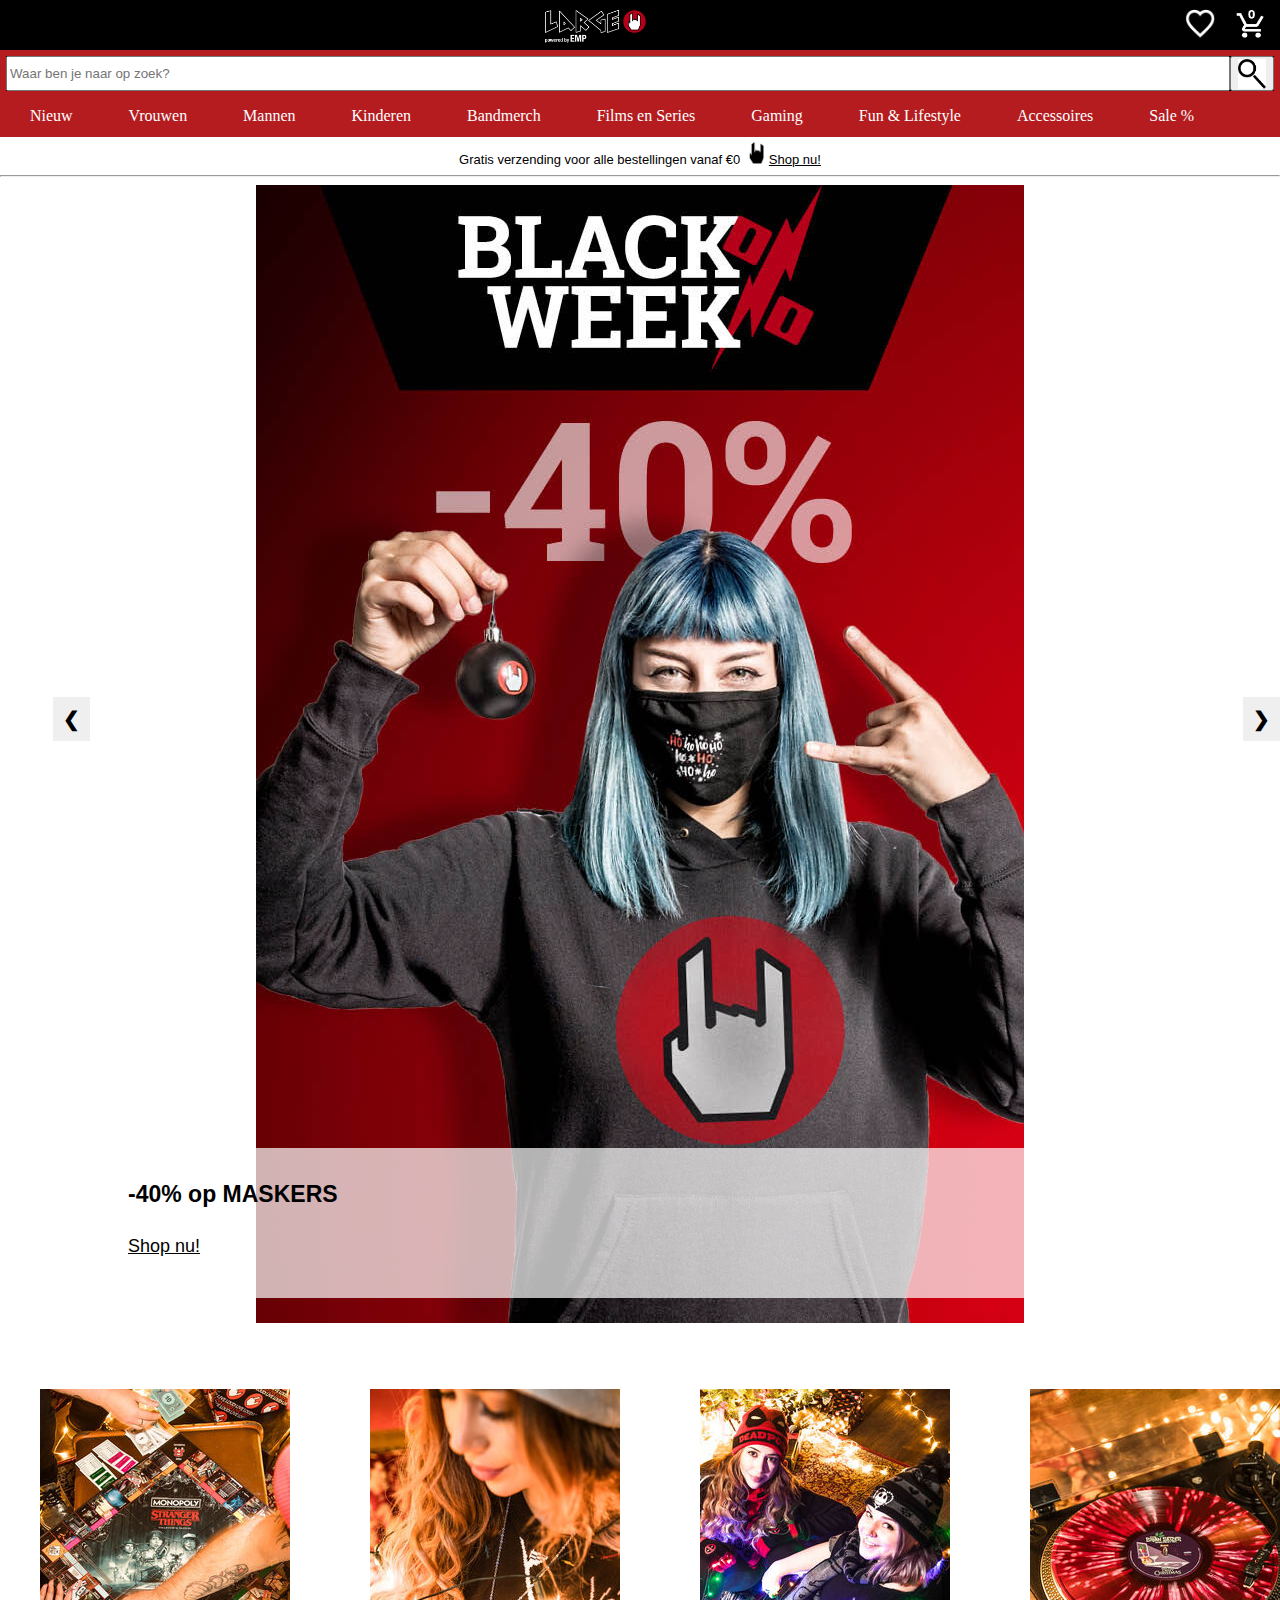
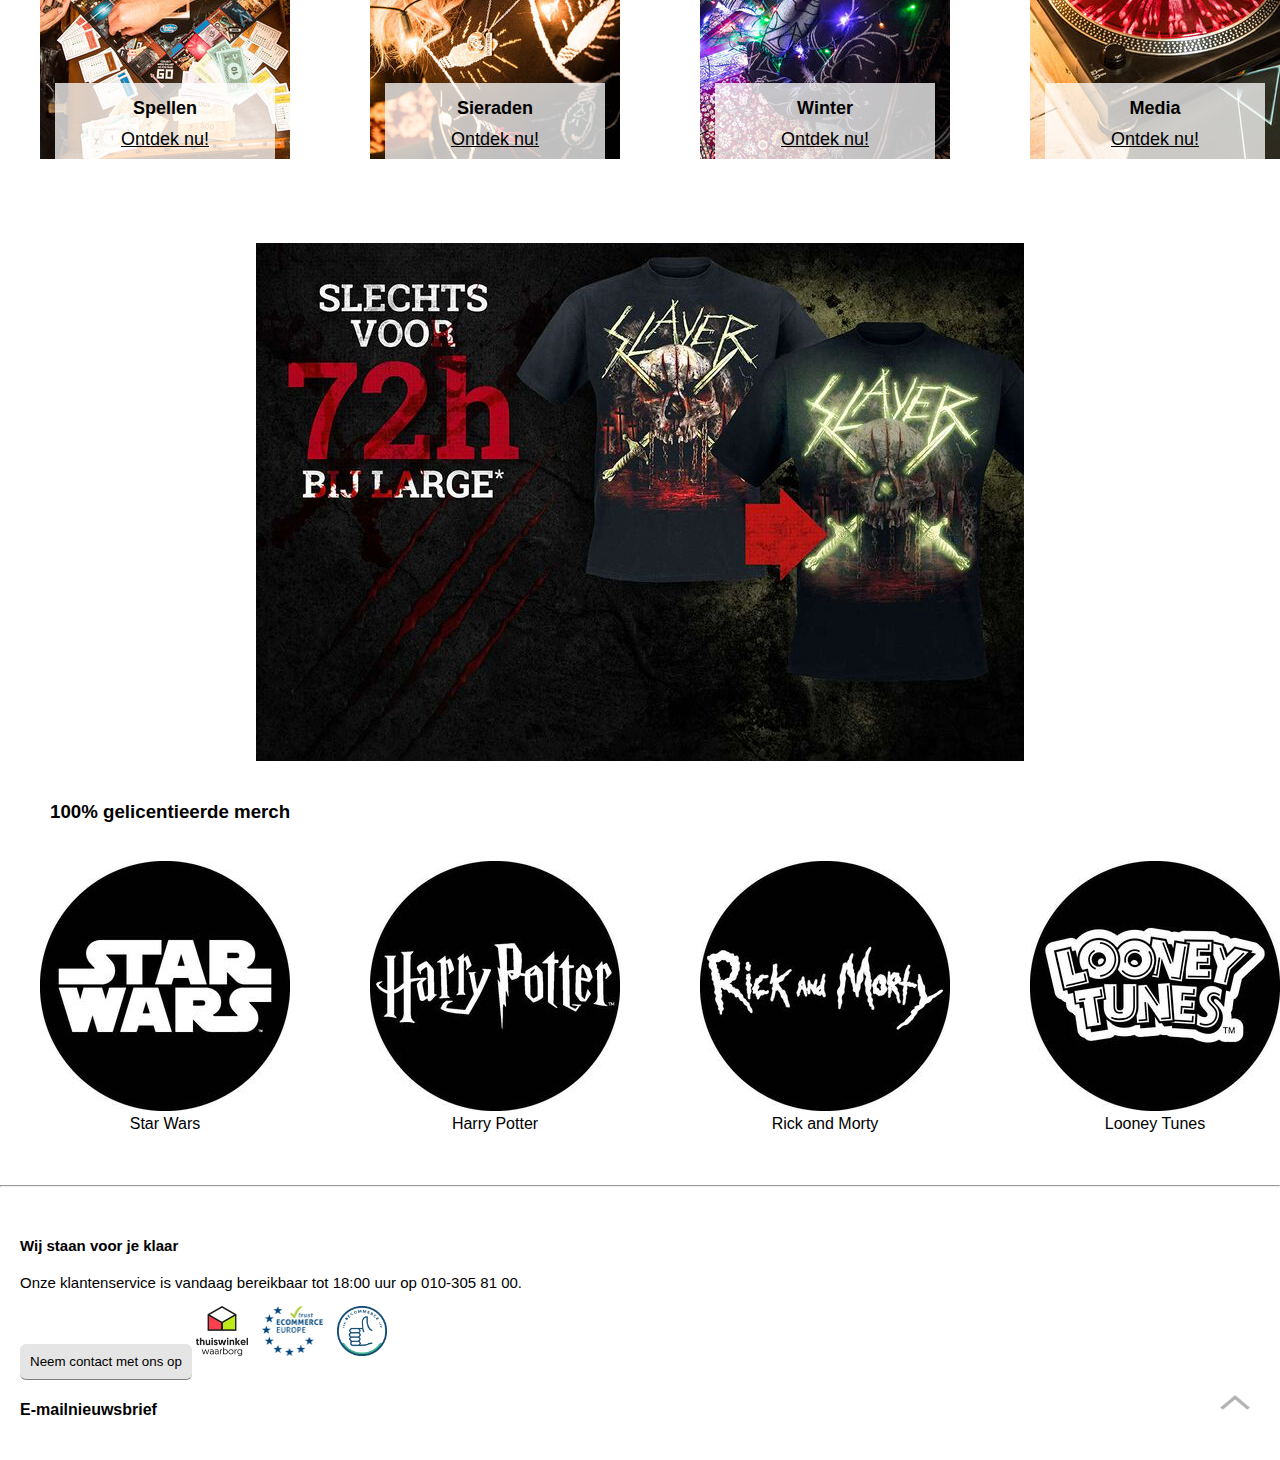
==== commit dbe705f5: "Add files via upload" ====
--- a/index.html
+++ b/index.html
@@ -1,122 +1,283 @@
 <!doctype html>
-<html lang="en">
+<html lang="nl">
 
 <head>
 	<meta charset="UTF-8">
 	<meta name="author" content="Maylinn">
 	<meta name="viewport" content="width=device-width, initial-scale=1">
 
-	<title>Maylinn Kwakman - Portfolio</title>
+	<title>Home</title>
 
 	<link href="./styles/style.css" rel="stylesheet">
 </head>
 
 <body>
-	<header id="aboutme">
-		<nav>
+	<header>
+		<div class="informatie">
+			<figure class="header">
+				<img src="./images/vinkje.png" alt="">
+				<figcaption>
+					100% Officiële merchandise
+				</figcaption>
+			</figure>
+			<figure class="header">
+				<img src="./images/vinkje.png" alt="">
+				<figcaption>
+					Meer dan 30.000 items
+				</figcaption>
+			</figure>
+			<figure class="header">
+				<img src="./images/vinkje.png" alt="">
+				<figcaption>
+					Gratis retourneren
+				</figcaption>
+			</figure>
+		</div>
+
+		<div class="header">
+			<button id="hamburger" type="button" name="button">
+				<span class="bar">
+					<span class="bars">
+					</span>
+					<span class="bars">
+					</span>
+					<span class="bars">
+					</span>
+				</span>
+				<span>
+					Menu
+				</span>
+			</button>
+			<span class="logo">
+				<a href="./index.html"><img src="./images/logo.PNG" alt="Logo"></a>
+			</span>
+			<span class="icon">
+				<!-- <a class="icon" href="#"><img src="./images/blad.png" alt="blad"></a>
+				<a class="icon" href="#"><img src="./images/club.PNG" alt="backstage club"></a>
+				<a class="icon" href="#"><img src="./images/profiel.PNG" alt="profiel"></a> -->
+				<a class="icon" href="./backstage.html"><img src="./images/hartje.PNG" alt="hartje"></a>
+				<a class="icon" href="#"><img src="./images/wagen.PNG" alt="winkelwagen"></a>
+			</span>
+		</div>
+		<form action="#">
+			<input type="search" placeholder="Waar ben je naar op zoek?">
+			<button type="submit" name="submit"><img src="./images/zoeken.png" alt=""></button>
+		</form>
+		<nav id="nav">
 			<ul>
-				<li><a href="index.html"><img src="./images/logo.svg" alt="Logo"></a></li>
-				<li><a href="#skills">Skills</a></li>
-				<li><a href="#works">Works</a></li>
-				<li><a href="#experiments">Experiments</a></li>
-				<li><a href="#contact">Contact</a></li>
+				<li>
+					<a href="#">Nieuw</a>
+					<span></span>
+				</li>
+				<li>
+					<a href="#">Vrouwen</a>
+					<span></span>
+				</li>
+				<li>
+					<a href="#">Mannen</a>
+					<span></span>
+				</li>
+				<li>
+					<a href="#">Kinderen</a>
+					<span></span>
+				</li>
+				<li>
+					<a href="#">Bandmerch</a>
+					<span></span>
+				</li>
+				<li>
+					<a href="#">Films en Series</a>
+					<span></span>
+				</li>
+				<li>
+					<a href="#">Gaming</a>
+					<span></span>
+				</li>
+				<li>
+					<a href="#">Fun & Lifestyle</a>
+					<span></span>
+				</li>
+				<li>
+					<a href="#">Accessoires</a>
+					<span></span>
+				</li>
+				<li>
+					<a href="#">Sale %</a>
+					<span></span>
+				</li>
+				<li class="mobiel">
+					<a href="#"><img src="./images/blad.png" alt=""> Sustainability</a>
+					<span></span>
+				</li>
+				<li class="mobiel">
+					<a href="#"><img src="./images/club.PNG" alt=""> Backstage Club</a>
+					<span></span>
+				</li>
+				<li class="mobiel">
+					<a href="#"><img src="./images/profiel.PNG" alt=""> Gebruiker</a>
+					<span></span>
+				</li>
+				<li class="mobiel">
+					<a href="#"><img src="./images/hartje.PNG" alt=""> Verlanglijst</a>
+					<span></span>
+				</li>
 			</ul>
 		</nav>
 	</header>
 	<main>
-		<section class="intro">
-			<img src="./images/picture.jpg" alt="Picture of me!">
-			<article class="introductie">
-				<h2>Hello!</h2>
-				<p>My name is Maylinn Kwakman, a student at the Hogeschool van Amsterdam. <br> I am studying to become a web designer and plan to specialise in frontend development.</p>
+
+		<article class="banner">
+			<p>
+				Gratis verzending voor alle bestellingen vanaf €0 <img src="./images/hand.PNG" alt="Hand"><a href="#">Shop nu!</a>
+			</p>
+		</article>
+		<hr>
+
+		<!--///////////////////////////// SECTION 1 /////////////////////////////-->
+		<section class="slider">
+			<figure>
+				<div class="slider">
+					<img src="./images/mobilebw.jpg" alt="black week">
+					<article>
+						<p>-40% op MASKERS</p>
+						<a href="#">Shop nu!</a>
+					</article>
+					<button type="button" name="backward">&#10094;</button>
+					<button type="button" name="forward">&#10095;</button>
+				</div>
+			</figure>
+			<!-- <figure>
+				<img src="./images/mobileclub.jpg" alt="">
+				<p>Kerst bij Large!</p>
+				<p>Ontdek het nu!</p>
+			</figure> -->
+
+		<!--///////////////////////////// SECTION 2 //////////////////////////////-->
+
+		</section>
+		<section class="twee">
+			<!-- <img src="./images/singlesday.jpg" alt="singlesday"> -->
+			<figure>
+				<a href=""><img src="./images/spellen.jpg" alt="Spellen"></a>
+				<article class="">
+					<p>Spellen</p>
+					<a href="#">Ontdek nu!</a>
+				</article>
+			</figure>
+			<figure>
+				<a href=""><img src="./images/sieraden.jpg" alt="Sieraden"></a>
+				<article class="">
+					<p>Sieraden</p>
+					<a href="#">Ontdek nu!</a>
+				</article>
+			</figure>
+			<figure>
+				<a href=""><img src="./images/winteracc.jpg" alt="Winter"></a>
+				<article class="">
+					<p>Winter</p>
+					<a href="#">Ontdek nu!</a>
+				</article>
+			</figure>
+			<figure>
+				<a href=""><img src="./images/media.jpg" alt="Media"></a>
+				<article class="">
+					<p>Media</p>
+					<a href="#">Ontdek nu!</a>
+				</article>
+			</figure>
+			<figure>
+				<a href=""><img src="./images/keuken.jpg" alt="Keuken"></a>
+				<article class="">
+					<p>Keuken accessoires</p>
+					<a href="#">Ontdek nu!</a>
+				</article>
+			</figure>
+			<figure>
+				<a href=""><img src="./images/eten.jpg" alt="Eten acc"></a>
+				<article class="">
+					<p>Eten en drinken</p>
+					<a href="#">Ontdek nu!</a>
+				</article>
+			</figure>
+		</section>
+
+		<!--///////////////////////////// SECTION 3 /////////////////////////////-->
+
+		<section class="drie">
+			<span>
+				<img src="./images/mobileslayer.jpg" alt="">
+				<button type="button" name="button">Shop nu!</button>
+			</span>
+		</section>
+
+		<!--///////////////////////////// SECTION 4 /////////////////////////////-->
+
+		<section class="vier">
+			<article>
+				<h3>100% gelicentieerde merch</h3>
+				<figure>
+					<a href=""><img src="./images/starwars.jpg" alt="starwars"></a>
+					<figcaption>Star Wars</figcaption>
+				</figure>
+				<figure>
+					<a href=""><img src="./images/harrypotter.jpg" alt="harry potter"></a>
+					<figcaption>Harry Potter</figcaption>
+				</figure>
+				<figure>
+					<a href=""><img src="./images/ricknmorty.jpg" alt="rick and morty"></a>
+					<figcaption>Rick and Morty</figcaption>
+				</figure>
+				<figure>
+					<a href=""><img src="./images/looneytunes.jpg" alt="looney tunes"></a>
+					<figcaption>Looney Tunes</figcaption>
+				</figure>
+				<figure>
+					<a href=""><img src="./images/wonderwoman.jpg" alt="wonder woman"></a>
+					<figcaption>Wonder Woman</figcaption>
+				</figure>
+				<figure>
+					<a href=""><img src="./images/pokemon.jpg" alt="pokemon"></a>
+					<figcaption>Pokémon</figcaption>
+				</figure>
+				<figure>
+					<a href=""><img src="./images/gasmonkey.jpg" alt="gas monkey garage"></a>
+					<figcaption>Gas Monkey Garage</figcaption>
+				</figure>
+				<figure>
+					<a href=""><img src="./images/lilonstitch.jpg" alt="lilo and stitch"></a>
+					<figcaption>Lilo and Stitch</figcaption>
+				</figure>
+				<figure>
+					<a href=""><img src="./images/riverdale.jpg" alt="riverdale"></a>
+					<figcaption>Riverdale</figcaption>
+				</figure>
+				<figure>
+					<a href=""><img src="./images/aristocats.jpg" alt="aristocats"></a>
+					<figcaption>Aristocats</figcaption>
+				</figure>
 			</article>
 		</section>
-		<hr id="skills">
-		<section>
-			<h2>Skills</h2>
+	</main>
+	<hr>
+	<footer>
+		<section class="klantenservice">
 			<article>
-				<div class="skills">
-					<span>
-						<label><img src="./images/ai.svg" alt="Illustrator"></label>
-						<span></span>
-					</span>
-					<span>
-						<label><img src="./images/id.svg" alt="Indesign"></label>
-						<span></span>
-					</span>
-					<span>
-						<label><img src="./images/xd.svg" alt="Xd"></label>
-						<span></span>
-					</span>
-				</div>
-				<div class="skills">
-					<span>
-						<label><img src="./images/html.svg" alt="Illustrator"></label>
-						<span></span>
-					</span>
-					<span>
-						<label><img src="./images/css.svg" alt="Indesign"></label>
-						<span></span>
-					</span>
-					<span>
-						<label><img src="./images/js.svg" alt="Xd"></label>
-						<span></span>
-					</span>
-				</div>
+				<h4>Wij staan voor je klaar</h4>
+				<p>Onze klantenservice is vandaag bereikbaar tot
+					 18:00 uur op 010-305 81 00.</p>
+				<button type="button" name="button">Neem contact met ons op</button>
+				<span class="klantenservice">
+					<a href="#"><img src="./images/thuiswinkel.png" alt=""></a>
+					<a href="#"><img src="./images/ecommerce.png" alt=""></a>
+					<a href="#"><img src="./images/becommerce.png" alt=""></a>
+				</span>
 			</article>
 		</section>
-		<hr id="works">
-		<section>
+		<section class="email">
 			<article>
-				<h2>
-					Works
-				</h2>
-				<article>
-					<figure>
-						<a target="_blank" href="https://maylinnk.github.io/Projectpassie/"><img src="./images/passie.PNG" alt="Screenshot of first website"></a>
-						<figcaption>First website</figcaption>
-					</figure>
-					<figure>
-						<a target="_blank" href="https://maylinnk.github.io/Chooseyourownadventure/"><img src="./images/cyoa.png" alt="Screenshot of choose your own adventure game"></a>
-						<figcaption>'Choose your own adventure' game</figcaption>
-					</figure>
-				</article>
+				<h4>E-mailnieuwsbrief</h4>
+				<img src="./images/pijl.png" alt="">
 			</article>
-		</section>
-		<hr id="experiments">
-		<section>
-			<article>
-				<h2>
-					Javascript experiments
-				</h2>
-				<article>
-					<figure>
-						<a target="_blank" href="https://maylinnk.github.io/JSExperimenten/dobbelsteen.html"><img src="./images/dice.PNG" alt="Screenshot of first website"></a>
-						<figcaption>Dice throw</figcaption>
-					</figure>
-					<figure>
-						<a target="_blank" href="https://maylinnk.github.io/JSExperimenten/helloworld.html"><img src="./images/helloworld.PNG" alt="Screenshot of choose your own adventure game"></a>
-						<figcaption>Hello world</figcaption>
-					</figure>
-					<figure>
-						<a target="_blank" href="https://maylinnk.github.io/JSExperimenten/rekenen.html"><img src="./images/surface.PNG" alt="Screenshot of choose your own adventure game"></a>
-						<figcaption>Surface</figcaption>
-					</figure>
-				</article>
-			</article>
-		</section>
-	</main>
-	<footer>
-		<section>
-			<h2 id="contact">
-				Contact
-			</h2>
-			<span>
-				<a target="_blank" href="https://www.linkedin.com/in/maylinn-kwakman-9084b4202/"><img src="./images/li.svg" alt="linkedin logo"></a>
-				<a target="_blank" href="https://twitter.com/Maylinn_Kwakman"><img id="twitter" src="./images/twitter.svg" alt="twitter logo"></a>
-			</span>
-			<p><strong>Email: </strong>maylinn02@live.nl</p>
-			<p>© 2020 Maylinn Kwakman All Rights Reserved</p>
 		</section>
 	</footer>
 	<script src="scripts/script.js"></script>
--- a/styles/style.css
+++ b/styles/style.css
@@ -1,282 +1,549 @@
+header {
+  font-family: georgia;
+}
+
 body {
-  font-family: Tahoma, arial;
+  font-family: arial;
   margin: 0px;
-  background-color: #161616;
+  height: 100%;
+}
+
+/* -------------------header------------------- */
+header {
+  position: relative;
+  background-color: black;
+}
+
+figure.header {
+  display: none;
 }
 
 nav {
+  background-color: #B41C20;
+  /* display: flex; */
+}
+
+nav ul {
+  display: flex;
+  list-style: none;
+  height: 30px;
+  padding-top: 10px;
+  padding-left: 30px;
+  padding-right: 30px;
+  margin: 0px;
+}
+
+nav li {
+  display: flex;
+  flex-grow: 1;
+  flex-shrink: 1;
+  /* flex-basis: auto; */
+}
+
+li.mobiel {
+  display: none
+}
+
+nav a {
+  color: white;
+  text-decoration: none;
+}
+
+div.header span.logo {
+  /* position: absolute; */
+  width: 100%;
+  display: flex;
+  justify-content: center;
+  background-color: black;
+}
+
+div.header button {
+  display: none;
+}
+
+/* ---------MOBILE--------- */
+@media screen and (max-width: 800px) {
+  nav {
+    position: fixed;
+    display: none;
+    height: 100%;
+    background-color: black;
+    z-index: 1;
+    width: 80%;
+    top: 50px;
+  }
+
+  nav ul {
+    flex-direction: column;
+    /* height: 100vw; */
+    display: block;
+  }
+
+  nav li {
+    margin-bottom: 20px;
+    display: flex;
+    justify-content: space-between;
+  }
+li.mobiel{
+  display: flex;
+  /* justify-content: center; */
+  align-items: center;
+  font-size: 14px;
+  margin-bottom: 10px;
+}
+li.mobiel img {
+  width: 30px;
+}
+
+li.mobiel a {
+  margin-left: 5px;
+  margin-bottom: 0px;
+}
+
+  nav li span {
+    display: inline-block;
+    width: 8px;
+    height: 8px;
+    border-top: 2px solid #000;
+    border-right: 2px solid #000;
+    border-color: white;
+    transform: rotate(135deg);
+  }
+
+  div.header button {
+    display: flex;
+    background-color: transparent;
+    color: white;
+    border: none;
+    padding-top: 5px;
+    margin-top: 5px;
+  }
+
+  div.header button:focus {
+    border: none;
+    outline: none;
+    background-color: #14485C;
+  }
+
+  span.bar {
+    display: flex;
+    flex-direction: column;
+  }
+
+  span.bars {
+    width: 25px;
+    height: 3px;
+    background-color: white;
+    margin: 2px 0;
+  }
+
+  div.header button>span:nth-of-type(2) {
+    margin-left: 10px;
+    margin-top: 4px;
+  }
+}
+
+/* ------------------------- */
+
+header>div>span.logo>a>img {
+  /* position: absolute; */
+  height: 40px;
+}
+
+header input[type=search] {
+  flex-grow: 1;
+}
+
+header form {
+  display: flex;
+  border-style: solid;
+  border-color: #B41C20;
+  border-width: 6px;
+  height: 35px;
+  margin-top: 50px;
+}
+
+header form img {
+  height: 30px;
+}
+
+div.header {
   position: fixed;
-  background-color: #161616;
-  width: 100%;
-  height: 12%;
-  margin-top: -150px;
-  margin-bottom: 0px;
-  z-index: 2;
-  border-bottom-width: 4px;
-  border-bottom-style: solid;
-  border-bottom-color: #4BB0E4;
-}
-
-nav ul {
-  display: flex;
-  list-style-type: none;
-  justify-content: space-around;
-  align-items: center;
-  width: 90%;
-}
-
-ul a {
-  padding: 1.5vw;
-  text-decoration: none;
-  color: lightgray;
-  font-size: 1.5vmax;
-  transition: 130ms;
-}
-
-ul a:hover {
-  color: #4BB0E4;
-  transition: 230ms;
-}
-
-ul li:nth-of-type(1) {
-  margin-right: auto;
+  width: 100vw;
+  top: 0px;
+  display: flex;
+  justify-content: space-between;
+  z-index: 1;
+  height: 40px;
+  background-color: black;
+  padding: 5px;
+  /* margin-top: -40px; */
+}
+
+span.icon {
+  display: flex;
+  flex-direction: row;
+  justify-content: flex-end;
+  height: 30px;
+  margin-top: 4px;
+}
+
+span.icon a img {
+  width: 30px;
+  height: 30px;
+  margin-right: 20px;
+}
+
+span.icon a {
+  height: 30px;
+}
+
+/* -------------------Body------------------- */
+article.banner>p>img {
+  width: 15px;
+  height: 22px;
+  margin-left: 5px;
+  margin-right: 5px;
+}
+
+article.banner>p {
+  text-align: center;
+  font-size: 13px;
+  margin: 0px;
+  margin-top: 5px;
+}
+
+article.banner>p>a {
+  color: black;
+}
+
+section.slider div img {
+  /* position: absolute; */
+  max-width: 100%;
+  height: auto;
+}
+
+section.slider figure {
+  margin: 0;
+}
+
+div.slider {
+  position: relative;
+  display: flex;
+  justify-content: center;
+  margin: 0;
+  margin-bottom: 50px;
+  width: 100vw;
+  height: auto;
+}
+
+div.slider article {
+  position: absolute;
+  font-size: 23px;
+  font-weight: bold;
+  background-color: rgba(255, 255, 255, 0.7);
+  padding: 10px;
+  width: 80vw;
+  /* max-width: 200%; */
+  height: 130px;
+  bottom: 25px;
+}
+
+div.slider a {
+  color: black;
+  font-size: 18px;
+  font-weight: normal;
+  margin-top: 30px;
+}
+
+div.slider button {
+  position: absolute;
+  top: 45%;
+  padding: 10px;
   border: none;
-}
-
-ul li:nth-of-type(2) {
-  border: none;
-}
-
-ul li {
-  border-left-width: 2px;
-  border-left-style: solid;
-  border-left-color: #4BB0E4;
-}
-
-ul li:nth-of-type(1) img {
-  width: 35%
-}
-
-main section:nth-of-type(1) img:nth-of-type(1) {
-  max-width: 20%;
-  min-width: 10%;
+  font-size: 20px;
+  font-weight: bold;
+  right: 0px;
+}
+
+div.slider button:nth-last-of-type(2) {
+  right: 93%;
+}
+
+/* -------------------Section twee------------------- */
+section.twee {
+  position: relative;
+  display: flex;
+  flex-direction: row;
+  justify-content: space-between;
+  overflow: scroll;
+  height: 470px;
+}
+
+section.twee img {
+  width: 250px;
   height: auto;
-  border-radius: 1000px;
-  z-index: 1;
-}
-
-.intro {
+}
+
+section.twee figure {
+  display: flex;
+  justify-content: center;
+}
+
+section.twee figure article {
+  position: absolute;
+  font-size: 18px;
+  font-weight: bold;
+  text-align: center;
+  background-color: rgba(255, 255, 255, 0.75);
+  padding: 10px;
+  width: 200px;
+  max-width: 200%;
+  height: 115px;
+  bottom: 25px;
+}
+
+section.twee a {
+  color: black;
+  font-weight: normal;
+}
+
+section.twee p {
+  margin-bottom: 10px;
+  margin-top: 5px;
+}
+
+/* -------------------Section drie------------------- */
+section.drie span {
   position: relative;
   display: flex;
   justify-content: center;
   align-items: center;
-  color: lightgray;
-  margin-top: 150px;
-}
-
-.introductie {
-  width: 40%;
-  font-size: 20px;
-  margin-left: 100px;
+}
+
+section.drie img {
+  max-width: 100%;
+  height: auto;
+}
+
+section.drie button {
+  position: absolute;
+  bottom: 30px;
+  right: 100px;
+  background-color: rgba(255, 0, 0, 0.0);
+  border-color: white;
+  border-radius: 3px;
+  border-style: solid;
+  border-width: 1px;
+  color: white;
+  padding: 15px;
+  padding-left: 35px;
+  padding-right: 35px;
+  right: 120px;
+}
+
+/* -------------------Section vier------------------- */
+section.vier article {
+  display: flex;
+  flex-direction: row;
+  justify-content: space-between;
+  overflow: scroll;
+}
+
+section.vier article figure {
+  text-align: center;
+  height: 300px;
+  margin-top: 100px;
+}
+
+section.vier h3 {
+  position: absolute;
+  margin-left: 50px;
+  margin-top: 40px;
+  padding-bottom: 30px;
+}
+
+/* -------------------Footer------------------- */
+footer {
+  margin: 20px;
+}
+
+section.klantenservice article {
+  font-size: 15px;
+  /* margin: 10px; */
+}
+
+section.klantenservice {
+  display: flex;
+  justify-content: flex-start;
+  margin-top: 30px;
+}
+
+section.klantenservice a img {
+  height: 50px;
+  margin-bottom: 10px;
+  margin-right: 10px;
+}
+
+section.klantenservice button {
+  padding: 10px;
+  background-color: #E5E5E5;
+  border-top: none;
+  border-left: none;
+  border-right: none;
+  border-bottom-width: 0.1px;
+  border-color: lightgray;
+  border-radius: 6px;
+}
+
+section.email article img {
+  width: 30px;
+  height: 15px;
+  margin-top: 5px;
+  padding: 10px;
+}
+
+section.email article {
+  display: flex;
+  flex-direction: row;
+  justify-content: space-between;
+  /* height: 10px; */
+}
+
+/* ------------------------BACKSTAGE CLUB------------------------ */
+body.bsc section.een {
+  /* margin-bottom: 50px; */
+  width: 100%;
+  overflow: hidden;
+  height: 600px;
+}
+
+article.video {
+  position: relative;
+  max-width: 100%;
+  height: 400px;
+}
+
+body.bsc video {
+  position: absolute;
+  /* width: 100%; */
+  /* height: 100%; */
+}
+
+body.bsc article.video img {
+  position: absolute;
+  margin-left: 1em;
+  width: 120px;
+  padding: 10px;
+  background-color: black;
+  box-shadow: 8px 8px 0px 1px #F39B0A;
+}
+
+body.bsc article.video>article {
+  position: absolute;
+  display: flex;
+  flex-direction: column;
+  top: 200px;
+  /* z-index: 1; */
+}
+
+body.bsc article.video>article p:nth-of-type(2) {
+  color: white;
+  font-size: 13px;
+  font-weight: bold;
+  margin-left: 20px;
+  margin-top: 0px;
+}
+
+body.bsc article.video>article p:nth-of-type(1) {
+  color: white;
+  font-weight: bold;
+  margin-left: 20px;
+  margin-bottom: 0px;
+  font-size: 50px;
+}
+
+body.bsc article.video>article button {
+  font-size: 16px;
+  width: 350px;
+  align-self: center;
+  margin-left: 7%;
+  color: white;
+  background-color: #F39B0A;
+  padding: 12px;
+  border: none;
+  border-radius: 3px;
+}
+
+/* ------------------------SECTION 2------------------------ */
+body.bsc main section:nth-of-type(2) {
+  position: relative;
+  background-image: radial-gradient(#212121 26%, transparent 20%);
+  background-color: #f29b05;
+  background-size: 7px 7px;
+  max-width: 100%;
+}
+
+body.bsc main section:nth-of-type(2) div {
+  background-image: linear-gradient(to left, #f29b05 25%, transparent 100%);
+}
+
+body.bsc main section:nth-of-type(2) article>article:nth-of-type(1) {
+  /* position: relative; */
+  background-color: white;
+  font-size: 14px;
+  line-height: 20px;
+  margin-left: auto;
+  margin-right: auto;
+  max-width: 90vw;
+  padding: 10px;
+  margin-bottom: 100px;
+  margin-top: 2em;
+}
+
+body.bsc main section:nth-of-type(2) h3 {
+  color: white;
+  font-size: 28px;
+  font-weight: bold;
+  padding-left: 1em;
+  margin-top: 0px;
+  margin-bottom: 5px;
+}
+
+body.bsc main section:nth-of-type(2) h3:nth-of-type(1) {
+  padding-top: 1em;
+  margin-top: 0px;
+}
+
+body.bsc main section:nth-of-type(2) article>article:nth-of-type(2) {
+  position: relative;
+}
+
+body.bsc main section:nth-of-type(2) img {
+  max-width: 90%;
+  margin-left: auto;
+  margin-right: auto;
+  padding-bottom: 100px;
+  display: flex;
+  z-index: 2;
+}
+
+body.bsc main section:nth-of-type(2) span {
+  position: absolute;
+  top: -70px;
+  right: 0;
+  background-color: black;
+  height: 206px;
+  width: 70px;
   z-index: 1;
 }
 
-.intro span {
-  display: flex;
-  flex-direction: column;
-}
-
-@media screen and (max-width: 800px) {
-  section:nth-of-type(1) {
-    flex-direction: column;
-  }
-
-  .introductie {
-    width: 60%;
-    margin-left: 2vw;
-    font-size: 20px;
-  }
-
-  main section:nth-of-type(1) img:nth-of-type(1) {
-    max-width: 100%;
-    width: 168px;
-    height: auto;
-  }
-
-  nav ul {
-    margin-left: -5%;
-  }
-}
-
-hr {
-  background-color: #4BB0E4;
-  margin-top: 100px;
-  margin-bottom: 100px;
-  width: 100vw;
-  height: 4px;
-  border: none
-}
-
-/* -----------------------SKILLS----------------------- */
-section:nth-of-type(2) h2 {
-  text-align: center;
-  font-size: 170%;
-  color: lightgray;
-}
-
-section:nth-of-type(2) article {
-  display: flex;
-  justify-content: center;
-}
-
-.skills:nth-of-type(1) {
-  margin-right: 50px;
-}
-
-@media screen and (max-width: 800px) {
-  section:nth-of-type(2) article {
-    flex-direction: column;
-    align-items: center;
-  }
-
-  .skills:nth-of-type(1) {
-    margin-right: 0px;
-    margin-bottom: 20px;
-  }
-}
-
-.skills>span {
-  display: flex;
-  margin-bottom: 20px;
-}
-
-.skills span>span {
-  height: 30px;
-  width: 290px;
-  background-color: #4BB0E4;
-  align-self: center;
-  margin-left: 5px;
-}
-
-.skills:nth-of-type(1) span:nth-of-type(2)>span {
-  width: 240px;
-}
-
-.skills:nth-of-type(1) span:nth-of-type(3)>span {
-  width: 265px;
-}
-
-.skills:nth-of-type(2) span:nth-of-type(1)>span {
-  width: 290px;
-}
-
-.skills:nth-of-type(2) span:nth-of-type(2)>span {
-  width: 240px;
-}
-
-.skills:nth-of-type(2) span:nth-of-type(3)>span {
-  width: 200px;
-}
-
-label img {
-  width: 50px;
-  height: 50px;
-}
-
-/* -----------------------WORKS----------------------- */
-section:nth-of-type(3) article {
-  display: flex;
-  justify-content: center;
-  flex-direction: column;
-}
-
-section:nth-of-type(3) h2 {
-  align-self: center;
-  font-size: 170%;
-  color: lightgray;
-}
-
-section:nth-of-type(3) article>article {
-  display: flex;
-  /* justify-content: space-around; */
-  flex-direction: row;
-}
-
-section:nth-of-type(3) img, section:nth-of-type(4) img {
-  width: 100%;
-  opacity: 100%;
-  transition: 200ms;
-}
-
-section:nth-of-type(3) img:hover, section:nth-of-type(4) img:hover {
-  opacity: 70%;
-}
-
-figcaption {
-  color: lightgray;
-  text-align: center;
-  font-size: 140%;
-  margin-bottom: 100px;
-}
-
-figure {
-  margin-bottom: 0px;
-}
-
-/* -----------------------EXPERIMENTS----------------------- */
-section:nth-of-type(4) h2 {
-  color: lightgray;
-  text-align: center;
-}
-
-section:nth-of-type(4) article article {
-  display: flex;
-  justify-content: center;
-}
-
-/* -----------------------FOOTER----------------------- */
-footer {
-  background-color: #4BB0E4;
-  width: 90vw;
-  /* height: 20  0px; */
-  margin: auto;
-}
-
-footer section {
-  display: flex;
-  flex-direction: column;
-  justify-content: center;
-}
-
-footer section h2 {
-  align-self: center;
-  font-size: 170%;
-  color: #161616;
-  margin-bottom: 30px;
-  margin-top: 5px;
-}
-
-footer p:nth-of-type(1) {
-  align-self: center;
-}
-
-footer p:nth-of-type(2) {
-  color: #161616;
-  margin: 0px;
-  margin-left: 10px;
-  margin-top: 10px;
-}
-
-footer span {
-  display: flex;
-  align-self: center;
-}
-
-footer img {
-  width: 50px;
-  height: 50px;
-}
-
-footer span a:nth-of-type(2) {
-  margin-left: 20px;
-}
+p.p {
+  position: absolute;
+  bottom: 0px;
+  top: 65%;
+  left: 2%;
+  color: white;
+  font-weight: bold;
+  font-size: 28px;
+}
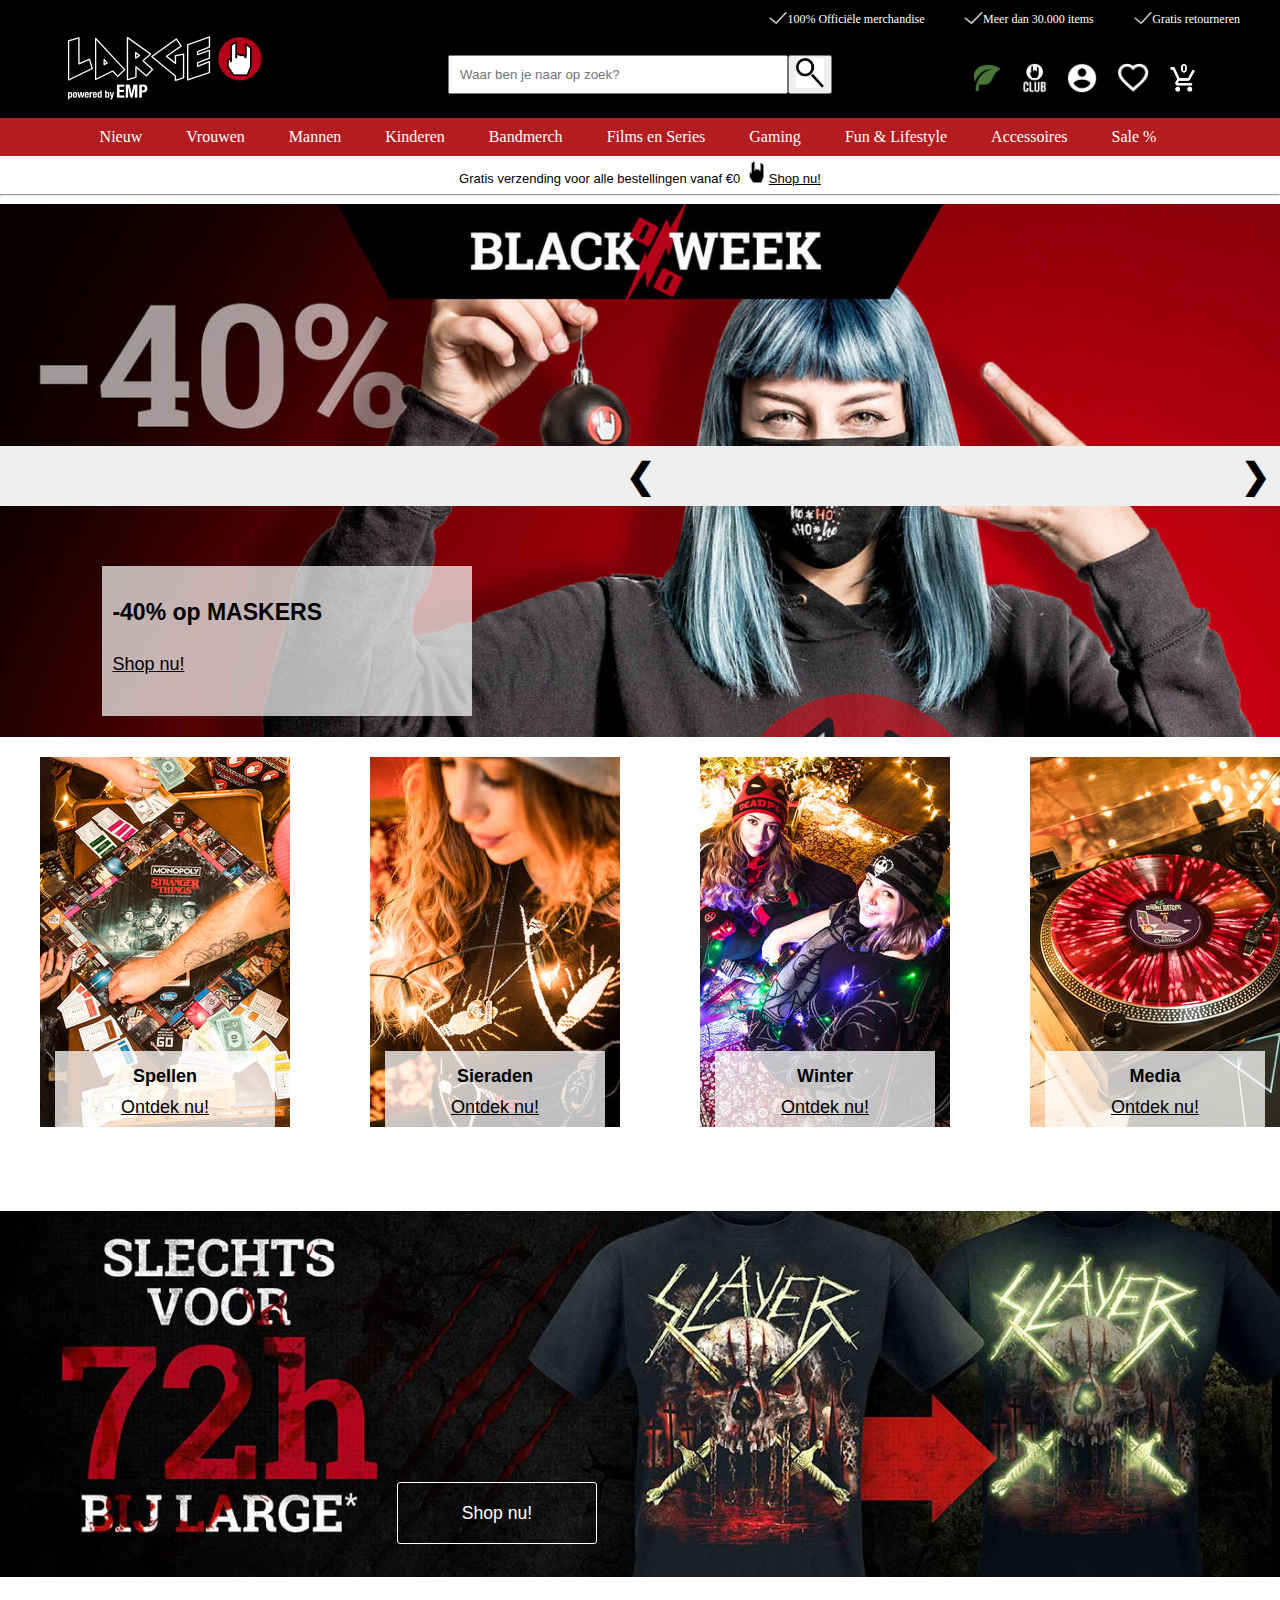
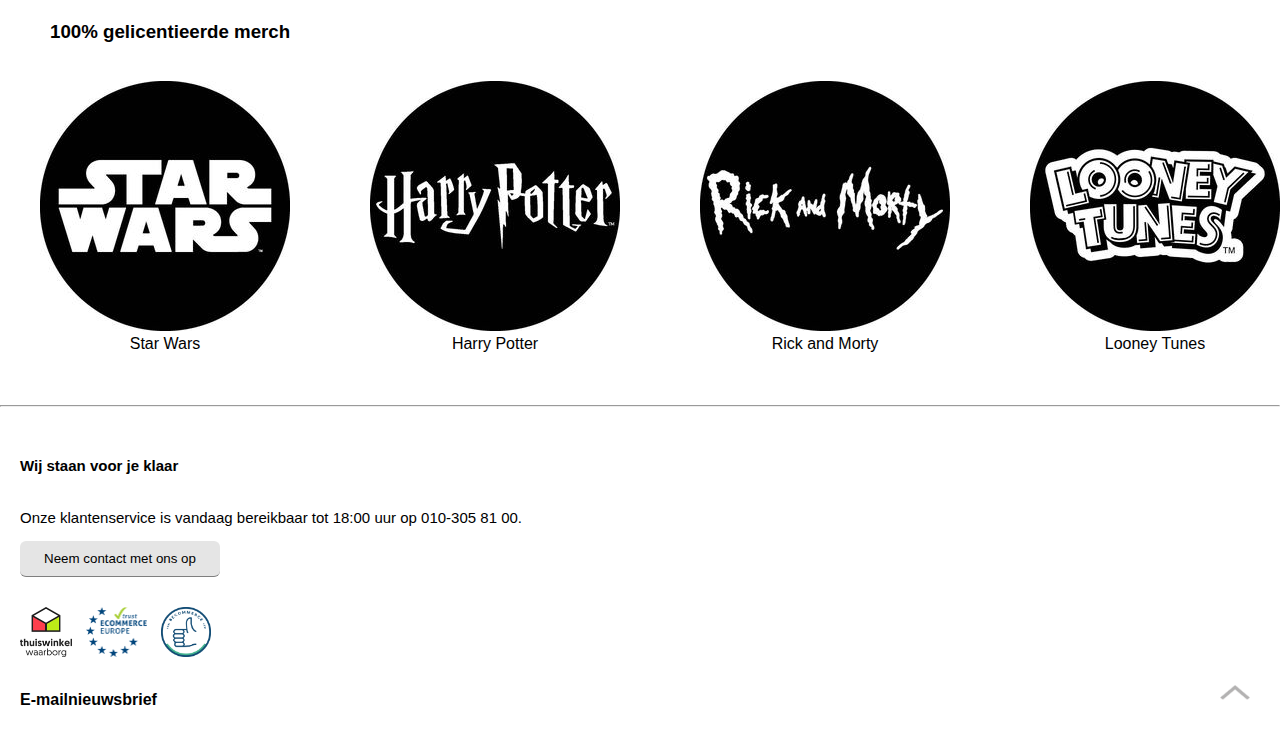
==== commit ffe0ad16: "Add files via upload" ====
--- a/index.html
+++ b/index.html
@@ -3,10 +3,10 @@
 
 <head>
 	<meta charset="UTF-8">
-	<meta name="author" content="Maylinn">
+	<meta name="Maylinn" content="Large">
 	<meta name="viewport" content="width=device-width, initial-scale=1">
 
-	<title>Home</title>
+	<title>Large Popmerchandising</title>
 
 	<link href="./styles/style.css" rel="stylesheet">
 </head>
@@ -15,19 +15,19 @@
 	<header>
 		<div class="informatie">
 			<figure class="header">
-				<img src="./images/vinkje.png" alt="">
+				<img src="./images/vinkje.png" alt="Vinkje">
 				<figcaption>
 					100% Officiële merchandise
 				</figcaption>
 			</figure>
 			<figure class="header">
-				<img src="./images/vinkje.png" alt="">
+				<img src="./images/vinkje.png" alt="Vinkje">
 				<figcaption>
 					Meer dan 30.000 items
 				</figcaption>
 			</figure>
 			<figure class="header">
-				<img src="./images/vinkje.png" alt="">
+				<img src="./images/vinkje.png" alt="Vinkje">
 				<figcaption>
 					Gratis retourneren
 				</figcaption>
@@ -52,73 +52,148 @@
 				<a href="./index.html"><img src="./images/logo.PNG" alt="Logo"></a>
 			</span>
 			<span class="icon">
-				<!-- <a class="icon" href="#"><img src="./images/blad.png" alt="blad"></a>
+				<a class="icon" href="#"><img src="./images/blad.png" alt="blad"></a>
 				<a class="icon" href="#"><img src="./images/club.PNG" alt="backstage club"></a>
-				<a class="icon" href="#"><img src="./images/profiel.PNG" alt="profiel"></a> -->
+				<a class="icon" href="#"><img src="./images/profiel.PNG" alt="profiel"></a>
 				<a class="icon" href="./backstage.html"><img src="./images/hartje.PNG" alt="hartje"></a>
 				<a class="icon" href="#"><img src="./images/wagen.PNG" alt="winkelwagen"></a>
 			</span>
 		</div>
 		<form action="#">
 			<input type="search" placeholder="Waar ben je naar op zoek?">
-			<button type="submit" name="submit"><img src="./images/zoeken.png" alt=""></button>
+			<button type="submit" name="submit"><img src="./images/zoeken.png" alt="Zoeken"></button>
 		</form>
 		<nav id="nav">
 			<ul>
-				<li>
+				<li id="dropbtn">
 					<a href="#">Nieuw</a>
 					<span></span>
-				</li>
-				<li>
+					<span class="show" id="dropdown">
+						<a href="#">Assortiment: Nieuw</a>
+						<a href="#">Kleding</a>
+						<a href="#">Fun en lifestyle</a>
+						<a href="#">Accessoires</a>
+						<a href="#">Sieraden</a>
+						<a href="#">Media</a>
+					</span>
+				</li>
+				<li id="dropb">
 					<a href="#">Vrouwen</a>
 					<span></span>
-				</li>
-				<li>
+					<span class="dropdown">
+						<a href="#">Assortiment: Vrouwen</a>
+						<a href="#">Stijlen</a>
+						<a href="#">Kleding</a>
+						<a href="#">Topmerken</a>
+						<a href="#">Brands by EMP</a>
+						<a href="#">Young rebels</a>
+					</span>
+				</li>
+				<li class="dropc">
 					<a href="#">Mannen</a>
 					<span></span>
-				</li>
-				<li>
+					<span class="dropdown">
+						<a href="#"></a>
+						<a href="#"></a>
+						<a href="#"></a>
+						<a href="#"></a>
+					</span>
+				</li>
+				<li class="dropd">
 					<a href="#">Kinderen</a>
 					<span></span>
-				</li>
-				<li>
+					<span class="dropdown">
+						<a href="#"></a>
+						<a href="#"></a>
+						<a href="#"></a>
+						<a href="#"></a>
+					</span>
+				</li>
+				<li class="drope">
 					<a href="#">Bandmerch</a>
 					<span></span>
-				</li>
-				<li>
+					<span class="dropdown">
+						<a href="#"></a>
+						<a href="#"></a>
+						<a href="#"></a>
+						<a href="#"></a>
+					</span>
+				</li>
+				<li class="dropf">
 					<a href="#">Films en Series</a>
 					<span></span>
-				</li>
-				<li>
+					<span class="dropdown">
+						<a href="#"></a>
+						<a href="#"></a>
+						<a href="#"></a>
+						<a href="#"></a>
+					</span>
+				</li>
+				<li class="dropg">
 					<a href="#">Gaming</a>
 					<span></span>
-				</li>
-				<li>
+					<span class="dropdown">
+						<a href="#"></a>
+						<a href="#"></a>
+						<a href="#"></a>
+						<a href="#"></a>
+					</span>
+				</li>
+				<li class="droph">
 					<a href="#">Fun & Lifestyle</a>
 					<span></span>
-				</li>
-				<li>
+					<span class="dropdown">
+						<a href="#"></a>
+						<a href="#"></a>
+						<a href="#"></a>
+						<a href="#"></a>
+					</span>
+				</li>
+				<li class="dropi">
 					<a href="#">Accessoires</a>
 					<span></span>
-				</li>
-				<li>
+					<span class="dropdown">
+						<a href="#"></a>
+						<a href="#"></a>
+						<a href="#"></a>
+						<a href="#"></a>
+					</span>
+				</li>
+				<li class="dropj">
 					<a href="#">Sale %</a>
 					<span></span>
-				</li>
-				<li class="mobiel">
-					<a href="#"><img src="./images/blad.png" alt=""> Sustainability</a>
-					<span></span>
-				</li>
-				<li class="mobiel">
-					<a href="#"><img src="./images/club.PNG" alt=""> Backstage Club</a>
-					<span></span>
-				</li>
-				<li class="mobiel">
-					<a href="#"><img src="./images/profiel.PNG" alt=""> Gebruiker</a>
-					<span></span>
-				</li>
-				<li class="mobiel">
-					<a href="#"><img src="./images/hartje.PNG" alt=""> Verlanglijst</a>
+					<span class="dropdown">
+						<a href="#"></a>
+						<a href="#"></a>
+						<a href="#"></a>
+						<a href="#"></a>
+					</span>
+				</li>
+				<li  class="dropk">
+					<a href="#"><img src="./images/blad.png" alt="Blad"> Sustainability</a>
+					<span></span>
+				</li>
+				<li  class="dropl">
+					<a href="backstage.html"><img src="./images/club.PNG" alt="Club"> Backstage Club</a>
+					<span></span>
+					<span class="dropdown">
+						<a href="#"></a>
+						<a href="#"></a>
+						<a href="#"></a>
+					</span>
+				</li>
+				<li class="dropm">
+					<a href="#"><img src="./images/profiel.PNG" alt="Profiel"> Gebruiker</a>
+					<span></span>
+					<span class="dropdown">
+						<a href="#"></a>
+						<a href="#"></a>
+						<a href="#"></a>
+						<a href="#"></a>
+					</span>
+				</li>
+				<li class="dropn">
+					<a href="#"><img src="./images/hartje.PNG" alt="Hartje"> Verlanglijst</a>
 					<span></span>
 				</li>
 			</ul>
@@ -136,23 +211,41 @@
 		<!--///////////////////////////// SECTION 1 /////////////////////////////-->
 		<section class="slider">
 			<figure>
-				<div class="slider">
-					<img src="./images/mobilebw.jpg" alt="black week">
+				<div id="slidea">
+					<picture>
+						<source media="(min-width: 770px)" srcset="./images/bw.jpg">
+						<img src="./images/mobilebw.jpg" alt="black week">
+					</picture>
 					<article>
 						<p>-40% op MASKERS</p>
 						<a href="#">Shop nu!</a>
 					</article>
-					<button type="button" name="backward">&#10094;</button>
-					<button type="button" name="forward">&#10095;</button>
 				</div>
-			</figure>
-			<!-- <figure>
-				<img src="./images/mobileclub.jpg" alt="">
-				<p>Kerst bij Large!</p>
-				<p>Ontdek het nu!</p>
-			</figure> -->
-
-		<!--///////////////////////////// SECTION 2 //////////////////////////////-->
+				<div id="slideb">
+					<picture>
+						<source media="(min-width: 770px)" srcset="./images/winter.jpg">
+						<img src="./images/mobilewinter.jpg" alt="Winter">
+					</picture>
+					<article>
+						<p>Winter must haves</p>
+						<a href="#">Ontdek het nu!</a>
+					</article>
+				</div>
+				<div id="slidec">
+					<picture>
+						<source media="(min-width: 770px)" srcset="./images/clubbanner.jpg">
+						<img src="./images/mobileclub.jpg" alt="Backstage Club">
+					</picture>
+					<article>
+						<p>Alle voordelen in een oogopslag</p>
+						<a href="#">Ontdek het nu!</a>
+					</article>
+				</div>
+				<button id="previous" type="button" name="backward">&#10094;</button>
+				<button id="next" type="button" name="forward">&#10095;</button>
+			</figure>
+
+			<!--///////////////////////////// SECTION 2 //////////////////////////////-->
 
 		</section>
 		<section class="twee">
@@ -166,7 +259,7 @@
 			</figure>
 			<figure>
 				<a href=""><img src="./images/sieraden.jpg" alt="Sieraden"></a>
-				<article class="">
+				<article>
 					<p>Sieraden</p>
 					<a href="#">Ontdek nu!</a>
 				</article>
@@ -205,7 +298,10 @@
 
 		<section class="drie">
 			<span>
-				<img src="./images/mobileslayer.jpg" alt="">
+				<picture>
+					<source media="(min-width: 770px)" srcset="./images/slayer.jpg">
+					<img src="./images/mobileslayer.jpg" alt="Slayer">
+				</picture>
 				<button type="button" name="button">Shop nu!</button>
 			</span>
 		</section>
@@ -264,19 +360,19 @@
 			<article>
 				<h4>Wij staan voor je klaar</h4>
 				<p>Onze klantenservice is vandaag bereikbaar tot
-					 18:00 uur op 010-305 81 00.</p>
+					18:00 uur op 010-305 81 00.</p>
 				<button type="button" name="button">Neem contact met ons op</button>
 				<span class="klantenservice">
-					<a href="#"><img src="./images/thuiswinkel.png" alt=""></a>
-					<a href="#"><img src="./images/ecommerce.png" alt=""></a>
-					<a href="#"><img src="./images/becommerce.png" alt=""></a>
+					<a href="#"><img src="./images/thuiswinkel.png" alt="Thuiswinkel"></a>
+					<a href="#"><img src="./images/ecommerce.png" alt="Ecommerse"></a>
+					<a href="#"><img src="./images/becommerce.png" alt="Becommerse"></a>
 				</span>
 			</article>
 		</section>
 		<section class="email">
 			<article>
 				<h4>E-mailnieuwsbrief</h4>
-				<img src="./images/pijl.png" alt="">
+				<img src="./images/pijl.png" alt="Pijl">
 			</article>
 		</section>
 	</footer>
--- a/styles/style.css
+++ b/styles/style.css
@@ -8,6 +8,15 @@
   height: 100%;
 }
 
+.secoranje, .seczwart {
+  width: 1400px;
+}
+
+body.bsc main {
+  display: flex;
+  flex-direction: column;
+  align-items: center;
+}
 /* -------------------header------------------- */
 header {
   position: relative;
@@ -26,10 +35,7 @@
 nav ul {
   display: flex;
   list-style: none;
-  height: 30px;
-  padding-top: 10px;
-  padding-left: 30px;
-  padding-right: 30px;
+  padding: 0px;
   margin: 0px;
 }
 
@@ -39,19 +45,25 @@
   flex-shrink: 1;
   /* flex-basis: auto; */
 }
-
-li.mobiel {
+#dropdown {
+  display: none;
+}
+
+.dropdown {
+  display: none;
+}
+
+#nav li:nth-of-type(11), #nav li:nth-of-type(12), #nav li:nth-of-type(13), #nav li:nth-of-type(14) {
   display: none
 }
 
 nav a {
   color: white;
   text-decoration: none;
+  padding-left: 20px;
 }
 
 div.header span.logo {
-  /* position: absolute; */
-  width: 100%;
   display: flex;
   justify-content: center;
   background-color: black;
@@ -62,15 +74,16 @@
 }
 
 /* ---------MOBILE--------- */
-@media screen and (max-width: 800px) {
+@media screen and (max-width: 770px) {
   nav {
     position: fixed;
     display: none;
     height: 100%;
     background-color: black;
-    z-index: 1;
+    z-index: 6;
     width: 80%;
     top: 50px;
+    overflow-y: scroll;
   }
 
   nav ul {
@@ -82,32 +95,69 @@
   nav li {
     margin-bottom: 20px;
     display: flex;
+    flex-wrap: wrap;
     justify-content: space-between;
   }
-li.mobiel{
-  display: flex;
-  /* justify-content: center; */
-  align-items: center;
-  font-size: 14px;
-  margin-bottom: 10px;
-}
-li.mobiel img {
-  width: 30px;
-}
-
-li.mobiel a {
-  margin-left: 5px;
-  margin-bottom: 0px;
-}
-
-  nav li span {
+
+  #nav li:nth-of-type(11), #nav li:nth-of-type(12), #nav li:nth-of-type(13), #nav li:nth-of-type(14) {
+    display: flex;
+    /* justify-content: center; */
+    align-items: center;
+    font-size: 14px;
+    margin-bottom: 10px;
+  }
+
+  #nav li:nth-of-type(11) img, #nav li:nth-of-type(12) img, #nav li:nth-of-type(13) img, #nav li:nth-of-type(14) img {
+    width: 30px;
+  }
+
+  #nav li:nth-of-type(14) {
+    padding-bottom: 80px;
+  }
+
+  #nav li:nth-of-type(11) a, #nav li:nth-of-type(12) a, #nav li:nth-of-type(13) a, #nav li:nth-of-type(14) a {
+    margin-left: 5px;
+    margin-bottom: 0px;
+  }
+
+  nav li span:nth-of-type(1) {
     display: inline-block;
     width: 8px;
     height: 8px;
     border-top: 2px solid #000;
     border-right: 2px solid #000;
+    margin-right: 10px;
     border-color: white;
     transform: rotate(135deg);
+  }
+
+  nav li span:nth-of-type(2) {
+    flex-basis: 100%
+  }
+
+  nav li span:nth-of-type(2) a {
+    display: block;
+    padding-top: 10px;
+    padding-bottom: 10px;
+    width: 100%;
+    background-color: grey;
+    border-bottom-style: solid;
+    border-bottom-color: black;
+    border-bottom-width: 1px;
+  }
+
+  nav li span:nth-of-type(2) a:nth-of-type(1) {
+    padding-top: 15px;
+  }
+
+.dropdown {
+  display: none;
+}
+
+.show {
+    display: none;
+
+    /* flex-direction: column; */
   }
 
   div.header button {
@@ -141,55 +191,54 @@
     margin-left: 10px;
     margin-top: 4px;
   }
+
+  a.icon:nth-of-type(1), a.icon:nth-of-type(2), a.icon:nth-of-type(3) {
+    display: none;
+  }
+
+  div.header {
+    position: fixed;
+    width: 100vw;
+    top: 0px;
+    display: flex;
+    justify-content: space-between;
+    z-index: 5;
+    height: 40px;
+    background-color: black;
+    padding-bottom: 5px;
+    padding-top: 5px;
+  }
+
+  header>div>span.logo>a>img {
+    /* position: absolute; */
+    height: 40px;
+  }
+
+  header input[type=search] {
+    flex-grow: 1;
+  }
+
+  header form {
+    display: flex;
+    border-style: solid;
+    border-color: #B41C20;
+    border-width: 6px;
+    height: 35px;
+    margin-top: 50px;
+  }
 }
 
 /* ------------------------- */
-
-header>div>span.logo>a>img {
-  /* position: absolute; */
-  height: 40px;
-}
-
-header input[type=search] {
-  flex-grow: 1;
-}
-
-header form {
-  display: flex;
-  border-style: solid;
-  border-color: #B41C20;
-  border-width: 6px;
-  height: 35px;
-  margin-top: 50px;
-}
-
 header form img {
   height: 30px;
 }
 
-div.header {
-  position: fixed;
-  width: 100vw;
-  top: 0px;
-  display: flex;
-  justify-content: space-between;
-  z-index: 1;
-  height: 40px;
-  background-color: black;
-  padding: 5px;
-  /* margin-top: -40px; */
-}
-
 span.icon {
   display: flex;
-  flex-direction: row;
-  justify-content: flex-end;
-  height: 30px;
   margin-top: 4px;
 }
 
 span.icon a img {
-  width: 30px;
   height: 30px;
   margin-right: 20px;
 }
@@ -198,7 +247,7 @@
   height: 30px;
 }
 
-/* -------------------Body------------------- */
+/* -------------------Section één------------------- */
 article.banner>p>img {
   width: 15px;
   height: 22px;
@@ -218,7 +267,6 @@
 }
 
 section.slider div img {
-  /* position: absolute; */
   max-width: 100%;
   height: auto;
 }
@@ -227,7 +275,7 @@
   margin: 0;
 }
 
-div.slider {
+.slider figure {
   position: relative;
   display: flex;
   justify-content: center;
@@ -237,7 +285,7 @@
   height: auto;
 }
 
-div.slider article {
+.slider article {
   position: absolute;
   font-size: 23px;
   font-weight: bold;
@@ -247,27 +295,40 @@
   /* max-width: 200%; */
   height: 130px;
   bottom: 25px;
-}
-
-div.slider a {
+  left: 8%;
+}
+
+.slider div a {
   color: black;
   font-size: 18px;
   font-weight: normal;
   margin-top: 30px;
 }
 
-div.slider button {
+section.slider div:nth-of-type(1) {
+  display: block;
+}
+
+section.slider div:nth-of-type(2) {
+  display: none;
+}
+
+section.slider div:nth-of-type(3) {
+  display: none;
+}
+
+section.slider button {
   position: absolute;
   top: 45%;
   padding: 10px;
   border: none;
-  font-size: 20px;
+  font-size: 35px;
   font-weight: bold;
   right: 0px;
 }
 
-div.slider button:nth-last-of-type(2) {
-  right: 93%;
+section.slider button:nth-last-of-type(2) {
+  left: 0px;
 }
 
 /* -------------------Section twee------------------- */
@@ -278,6 +339,7 @@
   justify-content: space-between;
   overflow: scroll;
   height: 470px;
+  cursor: grabbing;
 }
 
 section.twee img {
@@ -322,24 +384,24 @@
 }
 
 section.drie img {
+  /* position: relative; */
   max-width: 100%;
   height: auto;
 }
 
 section.drie button {
   position: absolute;
-  bottom: 30px;
-  right: 100px;
+  bottom: 10%;
+  font-size: 110%;
+  padding: 1.5%;
+  padding-left: 5%;
+  padding-right: 5%;
   background-color: rgba(255, 0, 0, 0.0);
   border-color: white;
   border-radius: 3px;
   border-style: solid;
   border-width: 1px;
   color: white;
-  padding: 15px;
-  padding-left: 35px;
-  padding-right: 35px;
-  right: 120px;
 }
 
 /* -------------------Section vier------------------- */
@@ -369,6 +431,8 @@
 }
 
 section.klantenservice article {
+  display: flex;
+  flex-direction: column;
   font-size: 15px;
   /* margin: 10px; */
 }
@@ -382,11 +446,13 @@
 section.klantenservice a img {
   height: 50px;
   margin-bottom: 10px;
+  margin-top: 2em;
   margin-right: 10px;
 }
 
 section.klantenservice button {
   padding: 10px;
+  width: 200px;
   background-color: #E5E5E5;
   border-top: none;
   border-left: none;
@@ -418,13 +484,15 @@
   height: 600px;
 }
 
-article.video {
-  position: relative;
+section:nth-of-type(1) article.video {
+  position: relative;
+  display: flex;
+  justify-content: center;
   max-width: 100%;
   height: 400px;
 }
 
-body.bsc video {
+body.bsc section.een video {
   position: absolute;
   /* width: 100%; */
   /* height: 100%; */
@@ -432,7 +500,7 @@
 
 body.bsc article.video img {
   position: absolute;
-  margin-left: 1em;
+  left: 10%;
   width: 120px;
   padding: 10px;
   background-color: black;
@@ -443,7 +511,7 @@
   position: absolute;
   display: flex;
   flex-direction: column;
-  top: 200px;
+  top: 0px;
   /* z-index: 1; */
 }
 
@@ -476,7 +544,7 @@
 }
 
 /* ------------------------SECTION 2------------------------ */
-body.bsc main section:nth-of-type(2) {
+.secoranje {
   position: relative;
   background-image: radial-gradient(#212121 26%, transparent 20%);
   background-color: #f29b05;
@@ -484,7 +552,7 @@
   max-width: 100%;
 }
 
-body.bsc main section:nth-of-type(2) div {
+.oranje {
   background-image: linear-gradient(to left, #f29b05 25%, transparent 100%);
 }
 
@@ -495,10 +563,11 @@
   line-height: 20px;
   margin-left: auto;
   margin-right: auto;
-  max-width: 90vw;
+  max-width: 70vw;
   padding: 10px;
   margin-bottom: 100px;
   margin-top: 2em;
+  z-index: 2;
 }
 
 body.bsc main section:nth-of-type(2) h3 {
@@ -507,7 +576,19 @@
   font-weight: bold;
   padding-left: 1em;
   margin-top: 0px;
+  padding-top: 0px;
   margin-bottom: 5px;
+}
+
+body.bsc main section h3 {
+  position: relative;
+  color: white;
+  font-size: 28px;
+  font-weight: bold;
+  margin-top: 0px;
+  padding-top: 50px;
+  margin-bottom: 5px;
+  z-index: 3;
 }
 
 body.bsc main section:nth-of-type(2) h3:nth-of-type(1) {
@@ -516,10 +597,11 @@
 }
 
 body.bsc main section:nth-of-type(2) article>article:nth-of-type(2) {
-  position: relative;
+  /* position: relative; */
 }
 
 body.bsc main section:nth-of-type(2) img {
+  position: relative;
   max-width: 90%;
   margin-left: auto;
   margin-right: auto;
@@ -530,7 +612,7 @@
 
 body.bsc main section:nth-of-type(2) span {
   position: absolute;
-  top: -70px;
+  top: 43%;
   right: 0;
   background-color: black;
   height: 206px;
@@ -541,9 +623,343 @@
 p.p {
   position: absolute;
   bottom: 0px;
-  top: 65%;
-  left: 2%;
+  bottom: 5%;
+  left: 5%;
   color: white;
   font-weight: bold;
   font-size: 28px;
-}
+  z-index: 3;
+}
+
+/* ------------------------SECTION 3------------------------ */
+.seczwart {
+  position: relative;
+  background-image: radial-gradient(#f29b05 26%, transparent 20%);
+  background-color: #212121;
+  background-size: 7px 7px;
+  max-width: 100%;
+}
+
+.zwart {
+  background-image: linear-gradient(to right, #212121 25%, transparent 100%);
+}
+
+body.bsc main section:nth-of-type(3) article {
+  position: relative;
+  color: white;
+  padding-left: 1em;
+}
+
+body.bsc main section:nth-of-type(3) article>p {
+  line-height: 25px;
+  width: 300px;
+}
+
+body.bsc main section:nth-of-type(3) span {
+  display: flex;
+  overflow: scroll;
+}
+
+body.bsc main section:nth-of-type(3) li>p {
+  width: 135px;
+}
+
+body.bsc main section:nth-of-type(3) ul {
+  display: flex;
+  overflow: scroll;
+  list-style-type: none;
+  padding-left: 10px;
+  padding-bottom: 50px;
+}
+
+body.bsc main section:nth-of-type(3) li {
+  display: flex;
+  flex-direction: column;
+  align-items: center;
+  background-color: white;
+  margin-left: 1em;
+  padding-left: 10px;
+  padding-right: 10px;
+  border-radius: 5px;
+}
+
+body.bsc main section:nth-of-type(3) article>span {
+  position: absolute;
+  width: 250px;
+  height: 60px;
+  top: 15%;
+  right: 24%;
+  z-index: 2;
+  background-color: #f29b05;
+  overflow: hidden;
+}
+
+body.bsc main section:nth-of-type(3) span {
+  display: flex;
+  flex-wrap: wrap;
+  justify-content: center;
+}
+
+body.bsc main section:nth-of-type(3) span>img {
+  /* max-width: 35%; */
+  width: 30%;
+  height: auto;
+  padding: 20px;
+  /* flex-grow: 1; */
+}
+
+body.bsc main section:nth-of-type(3) button {
+  background-color: #f29b05;
+  padding: 15px;
+  width: 80vw;
+  margin-left: 10vw;
+  font-size: 15px;
+  color: white;
+  border: none;
+  border-radius: 3px;
+  margin-bottom: 50px;
+}
+
+/* ------------------------SECTION 4------------------------ */
+body.bsc main section:nth-of-type(4) article {
+  position: relative;
+  max-width: 90%;
+  height: 100%;
+  margin-left: 5%;
+}
+
+body.bsc main section:nth-of-type(4) video {
+  /* position: absolute; */
+  width: 100%;
+  height: auto;
+  margin-top: 5%;
+}
+
+body.bsc main section:nth-of-type(4) article>h3 {
+  position: absolute;
+  padding: 0px;
+  width: 500px;
+  font-size: 26px;
+  bottom: -15px;
+}
+
+body.bsc main section:nth-of-type(4) span:nth-of-type(1)>img {
+  height: 250px;
+}
+
+body.bsc main section:nth-of-type(4) span:nth-of-type(1) {
+  display: flex;
+  flex-direction: column;
+  align-items: center;
+}
+
+body.bsc main section:nth-of-type(4) span:nth-of-type(2) {
+  display: flex;
+  overflow: scroll;
+  padding-left: 1em;
+}
+
+body.bsc main section:nth-of-type(4) span:nth-of-type(2) img {
+  max-width: 60%;
+  margin-left: 1em;
+  margin-bottom: 80px;
+}
+
+/* ------------------------SECTION 5------------------------ */
+body.bsc main section:nth-of-type(5) img {
+  max-width: 85%;
+  height: auto;
+  align-self: center;
+  margin-top: 7.5%;
+}
+
+body.bsc main section:nth-of-type(5) article:nth-of-type(1) {
+  position: relative;
+  display: flex;
+  flex-direction: column;
+}
+
+body.bsc main section:nth-of-type(5) h3 {
+  position: absolute;
+  font-size: 26px;
+  padding: 0px;
+  bottom: 0%;
+  left: 5%;
+}
+
+body.bsc main section:nth-of-type(5) section>article {
+  background-color: white;
+  padding: 15px;
+  width: 75%;
+  margin: auto;
+  margin-top: 3em;
+}
+
+body.bsc main section:nth-of-type(5) section>article p {
+  font-size: 18px;
+  margin-top: 0px;
+}
+
+body.bsc main section:nth-of-type(5) section>article p:nth-of-type(3) {
+  font-size: 15px;
+}
+
+body.bsc section:nth-of-type(5) div {
+  padding-bottom: 50px;
+}
+
+@media screen and (min-width: 770px) {
+  div.header {
+    position: relative;
+    display: flex;
+    padding-bottom: 10px;
+  }
+
+  .logo a img {
+    max-width: 50%;
+  }
+
+  .logo {
+    margin-left: 5%
+  }
+
+  nav {
+    position: relative;
+  }
+
+  nav ul {
+    margin-left: 7%;
+    margin-right: 7%;
+  }
+
+  nav a {
+    padding: 10px;
+    padding-left: 10px;
+    /* padding-bottom: 50px; */
+    flex-grow: 1;
+    white-space: nowrap;
+
+  }
+
+  nav a:hover {
+    background-color: white;
+    color: black;
+  }
+
+  .informatie {
+    display: flex;
+    justify-content: flex-end;
+    /* height: 50px; */
+  }
+
+  .informatie figure {
+    display: flex;
+    color: white;
+    font-size: 12px;
+    margin-left: 0px;
+    margin-bottom: 0px;
+  }
+
+  .informatie figure img {
+    display: block;
+    height: 12px;
+  }
+
+  span.icon {
+    position: absolute;
+    right: 0px;
+    bottom: 25px;
+    margin-right: 5%;
+  }
+
+  form {
+    position: absolute;
+    display: flex;
+    z-index: 1;
+    top: 35%;
+    left: 35%;
+    width: 30%;
+  }
+
+  form input[type=search] {
+    width: 100%;
+    /* height: 30px; */
+    padding: 10px;
+  }
+
+  .slider article {
+    width: 350px;
+    height: 130px;
+  }
+
+  .drie button {
+    left: 31%;
+    /* width: 200px; */
+    padding: 0px;
+  }
+
+  /* -------------------BSC------------------- */
+  body.bsc main section:nth-of-type(2) h3 {
+    font-size: 50px;
+  }
+
+  body.bsc section:nth-of-type(1) article.video article p:nth-of-type(1) {
+    font-size: 100px;
+  }
+
+  body.bsc section:nth-of-type(1) article.video article p:nth-of-type(2) {
+    font-size: 19px;
+  }
+
+  body.bsc article.video article {
+    /* margin-left: 25%; */
+    padding-bottom: 25%;
+    top: 0px;
+  }
+
+  body.bsc main article.video>article button {
+    width: 500px;
+  }
+
+body.bsc section:nth-of-type(3) div span {
+  display: flex;
+  flex-wrap: nowrap;
+  overflow: hidden;
+  max-width: 100%;
+}
+
+  body.bsc section:nth-of-type(3) div span>img{
+    width: 200px;
+    height: 100px;
+    /* padding: 0px; */
+
+  }
+  body.bsc section:nth-of-type(3) div {
+    display: flex;
+    flex-direction: column;
+  }
+
+  body.bsc section:nth-of-type(3) div button {
+    align-self:flex-start ;
+    width: 300px;
+  }
+
+  body.bsc section:nth-of-type(4) article {
+    display: flex;
+    justify-content: center;
+  }
+
+  body.bsc main section:nth-of-type(4) div span:nth-of-type(1) {
+    display: flex;
+    flex-direction: row;
+    justify-content: center;
+  }
+
+  body.bsc section:nth-of-type(4) video {
+    max-width: 50%;
+  }
+
+  body.bsc section:nth-of-type(5) div h3 {
+    left: 370px;
+  }
+}
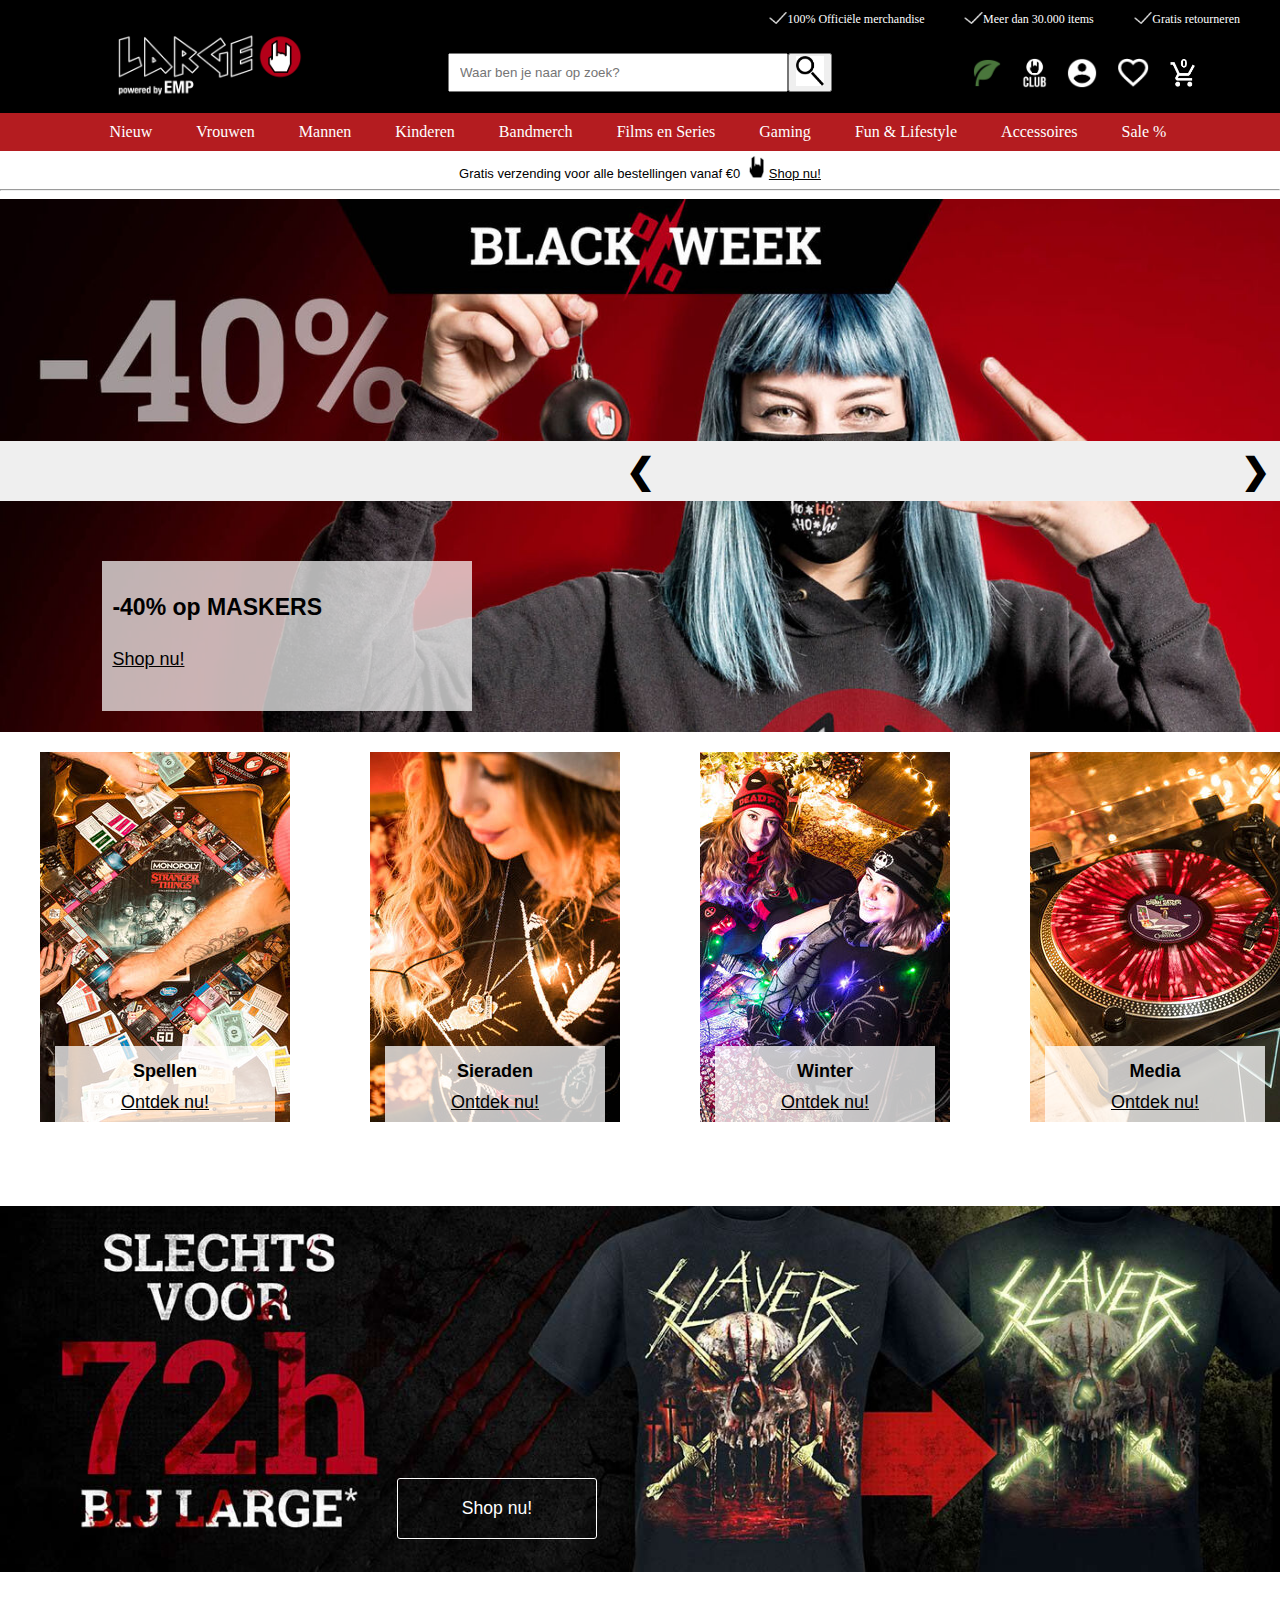
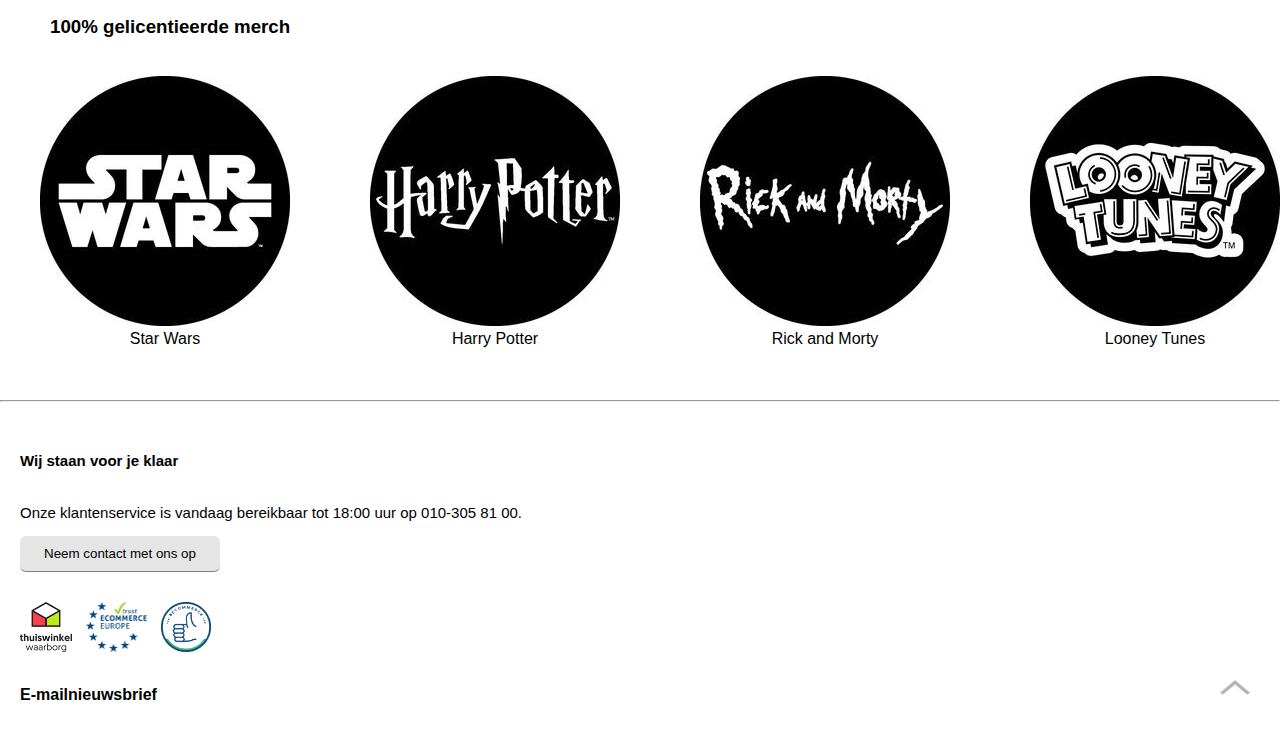
==== commit 860a6efd: "Add files via upload" ====
--- a/index.html
+++ b/index.html
@@ -53,9 +53,9 @@
 			</span>
 			<span class="icon">
 				<a class="icon" href="#"><img src="./images/blad.png" alt="blad"></a>
-				<a class="icon" href="#"><img src="./images/club.PNG" alt="backstage club"></a>
+				<a class="icon" href="./backstage.html"><img src="./images/club.PNG" alt="backstage club"></a>
 				<a class="icon" href="#"><img src="./images/profiel.PNG" alt="profiel"></a>
-				<a class="icon" href="./backstage.html"><img src="./images/hartje.PNG" alt="hartje"></a>
+				<a class="icon" href="#"><img src="./images/hartje.PNG" alt="hartje"></a>
 				<a class="icon" href="#"><img src="./images/wagen.PNG" alt="winkelwagen"></a>
 			</span>
 		</div>
@@ -169,11 +169,11 @@
 						<a href="#"></a>
 					</span>
 				</li>
-				<li  class="dropk">
+				<li class="dropk">
 					<a href="#"><img src="./images/blad.png" alt="Blad"> Sustainability</a>
 					<span></span>
 				</li>
-				<li  class="dropl">
+				<li class="dropl">
 					<a href="backstage.html"><img src="./images/club.PNG" alt="Club"> Backstage Club</a>
 					<span></span>
 					<span class="dropdown">
--- a/styles/style.css
+++ b/styles/style.css
@@ -17,6 +17,7 @@
   flex-direction: column;
   align-items: center;
 }
+
 /* -------------------header------------------- */
 header {
   position: relative;
@@ -44,9 +45,6 @@
   flex-grow: 1;
   flex-shrink: 1;
   /* flex-basis: auto; */
-}
-#dropdown {
-  display: none;
 }
 
 .dropdown {
@@ -72,6 +70,8 @@
 div.header button {
   display: none;
 }
+
+
 
 /* ---------MOBILE--------- */
 @media screen and (max-width: 770px) {
@@ -150,13 +150,10 @@
     padding-top: 15px;
   }
 
-.dropdown {
-  display: none;
-}
-
-.show {
+
+
+  .show {
     display: none;
-
     /* flex-direction: column; */
   }
 
@@ -511,7 +508,8 @@
   position: absolute;
   display: flex;
   flex-direction: column;
-  top: 0px;
+  top: 200px;
+  margin-left: -5%;
   /* z-index: 1; */
 }
 
@@ -809,6 +807,11 @@
 }
 
 @media screen and (min-width: 770px) {
+
+  #dropdown {
+    display: none;
+  }
+
   div.header {
     position: relative;
     display: flex;
@@ -816,11 +819,11 @@
   }
 
   .logo a img {
-    max-width: 50%;
+    max-width: 47%;
   }
 
   .logo {
-    margin-left: 5%
+    margin-left: 9%
   }
 
   nav {
@@ -834,11 +837,11 @@
 
   nav a {
     padding: 10px;
-    padding-left: 10px;
+    padding-left: 20px;
     /* padding-bottom: 50px; */
     flex-grow: 1;
+    /* width: 100px; */
     white-space: nowrap;
-
   }
 
   nav a:hover {
@@ -921,26 +924,26 @@
     width: 500px;
   }
 
-body.bsc section:nth-of-type(3) div span {
-  display: flex;
-  flex-wrap: nowrap;
-  overflow: hidden;
-  max-width: 100%;
-}
-
-  body.bsc section:nth-of-type(3) div span>img{
+  body.bsc section:nth-of-type(3) div span {
+    display: flex;
+    flex-wrap: nowrap;
+    overflow: hidden;
+    max-width: 100%;
+  }
+
+  body.bsc section:nth-of-type(3) div span>img {
     width: 200px;
     height: 100px;
     /* padding: 0px; */
-
-  }
+  }
+
   body.bsc section:nth-of-type(3) div {
     display: flex;
     flex-direction: column;
   }
 
   body.bsc section:nth-of-type(3) div button {
-    align-self:flex-start ;
+    align-self: flex-start;
     width: 300px;
   }
 
